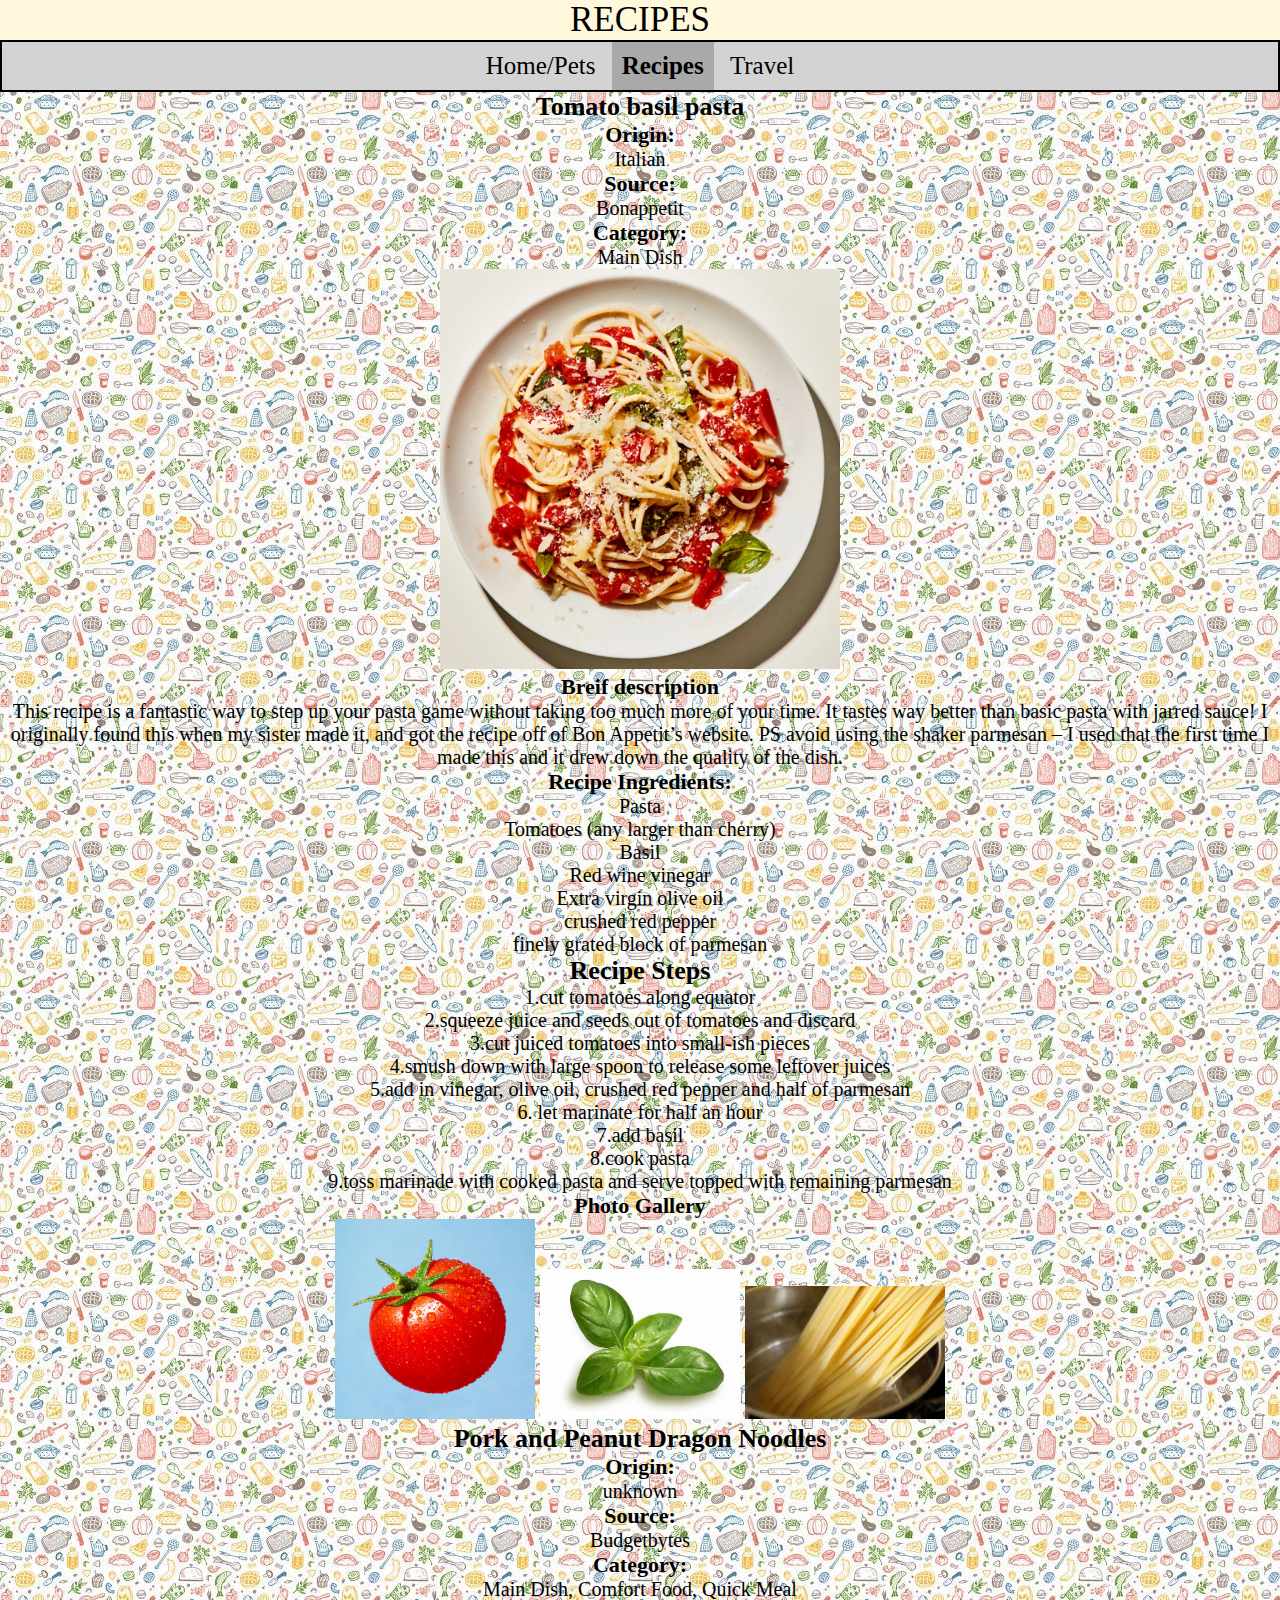
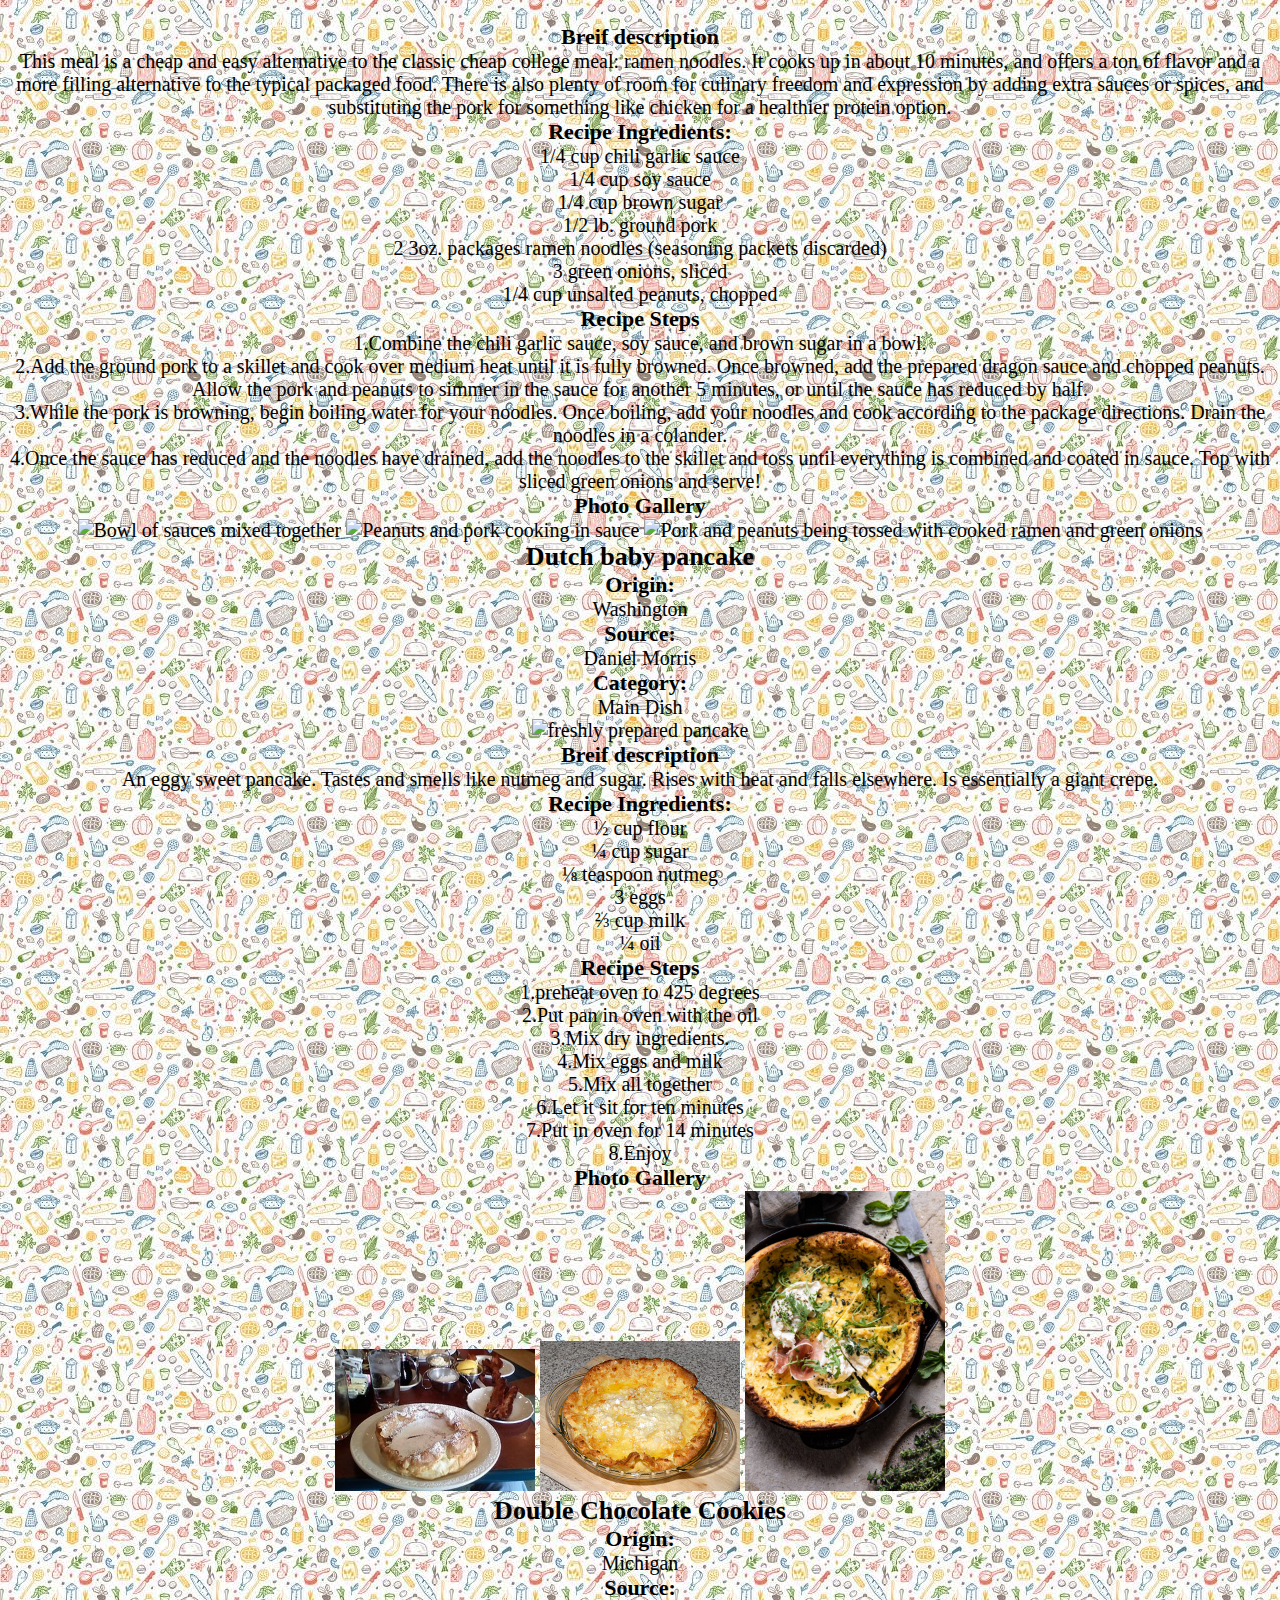
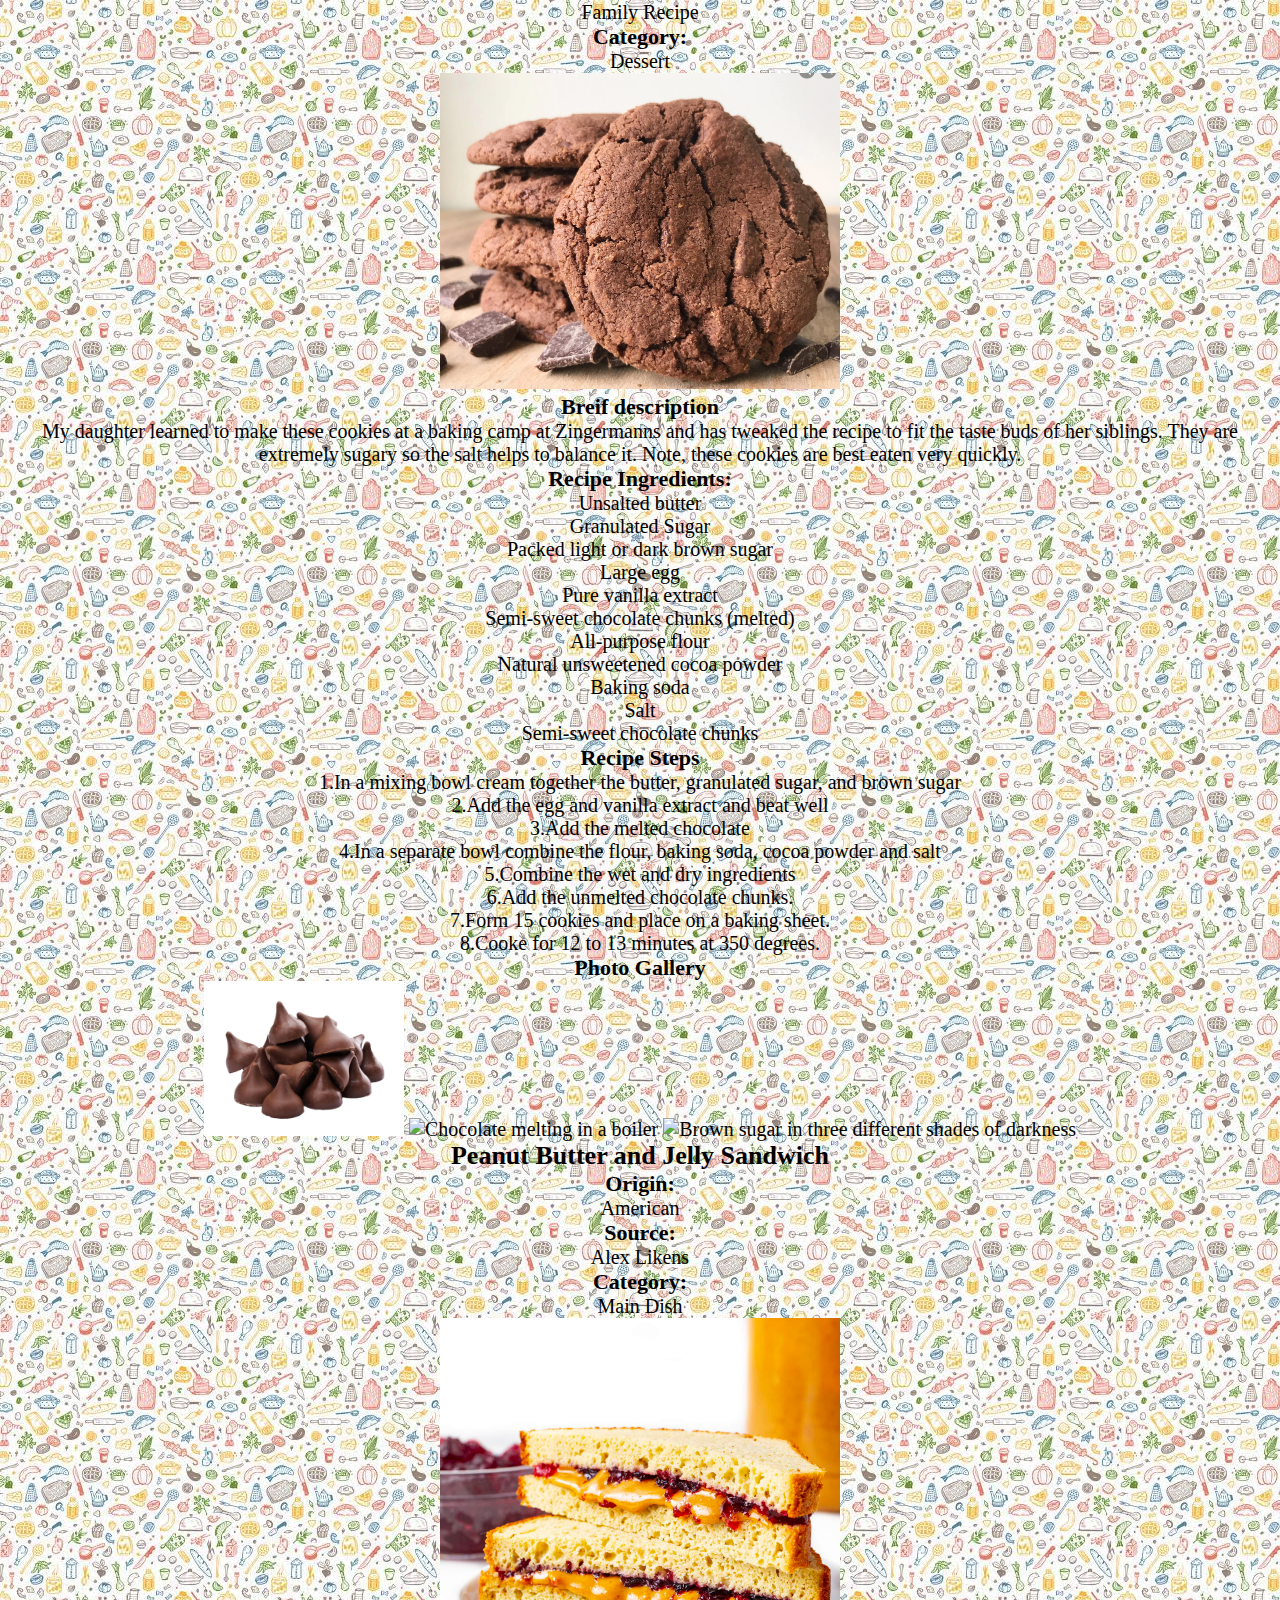
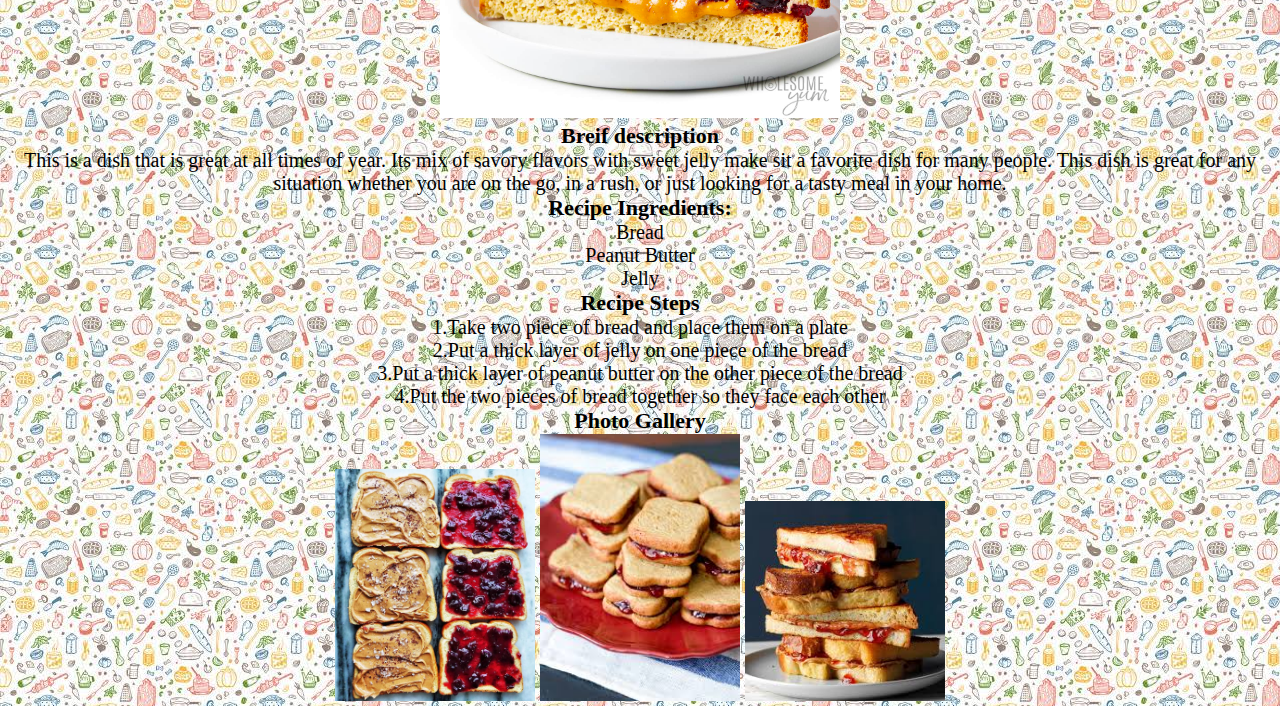
==== recipes.html @ 1422c61e "Add files via upload" ====
<!DOCTYPE html>
<html lang="en">
<head>
    <meta charset="UTF-8">
    <meta name="viewport" content="width=device-width, initial-scale=1.0">
    <title>Document</title>
    <link rel="stylesheet" href="css/reset.css">
    <link rel="stylesheet" href="css/style.css">
    <title>Recipes</title>
    
</head>
<body id="food">
    <h1>Recipes</h1>
    <a href="#main" id="skip">Skip to Main content</a>
    <nav>
        <ul>
            <li><a href="index.html">Home/Pets</a></li>
            <li class="active"><a href="recipes.html">Recipes</a></li>
            <li><a href="travel.html">Travel</a></li>
        </ul>
    </nav>
    <main id ="main">
        <div>
            <h2>Tomato basil pasta</h2>
            <h3>Origin:</h3>
            <h4>Italian</h4>
            <h3>Source:</h3>
            <p><a href="https://www.bonappetit.com/recipe/pasta-with-no-cook-tomato-sauce/">Bonappetit</a></p>
            <h3>Category:</h3>
            <h4>Main Dish</h4>
            <img src="images/basically-no-cook-tomato-sauce.jpg" alt="plate of pasta"width=400>
            <h3>Breif description</h3>
            <p>This recipe is a fantastic way to step up your pasta game without taking too much more of your time. It tastes way better than basic pasta with jarred sauce! I originally found this when my sister made it, and got the recipe off of Bon Appetit’s website. PS avoid using the shaker parmesan – I used that the first time I made this and it drew down the quality of the dish.</p>
            <h3>Recipe Ingredients:</h3>
            <ul>
                <li>Pasta</li>
                <li>Tomatoes (any larger than cherry)</li>
                <li>Basil</li>
                <li>Red wine vinegar</li>
                <li>Extra virgin olive oil</li>
                <li>crushed red pepper</li>
                <li>finely grated block of parmesan</li>
            </ul>
            <h2>Recipe Steps</h2>
            <ul>
                <li>1.cut tomatoes along equator</li>
                <li>2.squeeze juice and seeds out of tomatoes and discard</li>
                <li>3.cut juiced tomatoes into small-ish pieces</li>
                <li>4.smush down with large spoon to release some leftover juices</li>
                <li>5.add in vinegar, olive oil, crushed red pepper and half of parmesan</li>
                <li>6. let marinate for half an hour</li>
                <li>7.add basil</li>
                <li>8.cook pasta</li>
                <li>9.toss marinade with cooked pasta and serve topped with remaining parmesan</li>
            </ul>
            <h3>Photo Gallery</h3>
            <img src="images/tomato.jpg" alt="A juicy tomato with water droplets."width=200>
            <img src="images/basil.jpg" alt="A few leaves of basil"width=200>
            <img src="images/fettuccine.jpg" alt="Some fettuccine in a pot of boiling water"width=200>
        </div>
        <div>
            <h2>Pork and Peanut Dragon Noodles</h2>
            <h3>Origin:</h3>
            <h4>unknown</h4>
            <h3>Source:</h3>
            <a href="https://www.budgetbytes.com/pork-peanut-dragon-noodles/">Budgetbytes</a>
            <h3>Category:</h3>
            <h4>Main Dish, Comfort Food, Quick Meal</h4>
            <img src="https://www.budgetbytes.com/wp-content/uploads/2018/01/Pork-and-Peanut-Dragon-Noodles-close-768x576.jpg" alt=""width=400>
            <h3>Breif description</h3>
            <p>This meal is a cheap and easy alternative to the classic cheap college meal: ramen noodles. It cooks up in about 10 minutes, and offers a ton of flavor and a more filling alternative to the typical packaged food. There is also plenty of room for culinary freedom and expression by adding extra sauces or spices, and substituting the pork for something like chicken for a healthier protein option.</p>
            <h3>Recipe Ingredients:</h3>
            <ul>
                <li>1/4 cup chili garlic sauce</li>
                <li>1/4 cup soy sauce</li>
                <li>1/4 cup brown sugar</li>
                <li>1/2 lb. ground pork</li>
                <li>2 3oz. packages ramen noodles (seasoning packets discarded)</li>
                <li>3 green onions, sliced</li>
                <li>1/4 cup unsalted peanuts, chopped</li>
            </ul>
            <h3>Recipe Steps</h3>
            <ul>
                <li>1.Combine the chili garlic sauce, soy sauce, and brown sugar in a bowl.</li>
                <li>2.Add the ground pork to a skillet and cook over medium heat until it is fully browned. Once browned, add the prepared dragon sauce and chopped peanuts. Allow the pork and peanuts to simmer in the sauce for another 5 minutes, or until the sauce has reduced by half.</li>
                <li>3.While the pork is browning, begin boiling water for your noodles. Once boiling, add your noodles and cook according to the package directions. Drain the noodles in a colander.</li>
                <li>4.Once the sauce has reduced and the noodles have drained, add the noodles to the skillet and toss until everything is combined and coated in sauce. Top with sliced green onions and serve!</li>
            </ul>
            <h3>Photo Gallery</h3>
            <img src="https://www.budgetbytes.com/wp-content/uploads/2018/01/Dragon-Sauce-768x576.jpg" alt="Bowl of sauces mixed together"width=200>
            <img src="https://www.budgetbytes.com/wp-content/uploads/2018/01/Reduced-Dragon-Sauce-768x576.jpg " alt="Peanuts and pork cooking in sauce"width=200>
            <img src="https://www.budgetbytes.com/wp-content/uploads/2018/01/Pork-and-Peanut-Dragon-Noodles-finished-768x576.jpg" alt="Pork and peanuts being tossed with cooked ramen and green onions"width=200>
        </div>
        <div>
            <h2>Dutch baby pancake</h2>
            <h3>Origin:</h3>
            <h4>Washington</h4>
            <h3>Source:</h3>
            <p>Daniel Morris</p>
            <h3>Category:</h3>
            <h4>Main Dish</h4>
            <img src="images/dutchbaby.jpg" alt="freshly prepared pancake"width=400>
            <h3>Breif description</h3>
            <p>An eggy sweet pancake. Tastes and smells like nutmeg and sugar. Rises with heat and falls elsewhere. Is essentially a giant crepe.</p>
            <h3>Recipe Ingredients:</h3>
            <ul>
                <li>½ cup flour</li>
                <li>¼ cup sugar</li>
                <li>⅛ teaspoon nutmeg</li>
                <li>3 eggs</li>
                <li>⅔ cup milk</li>
                <li>¼ oil</li>
            </ul>
            <h3>Recipe Steps</h3>
            <ul>
                <li>1.preheat oven to 425 degrees</li>
                <li>2.Put pan in oven with the oil</li>
                <li>3.Mix dry ingredients.</li>
                <li>4.Mix eggs and milk</li>
                <li>5.Mix all together</li>
                <li>6.Let it sit for ten minutes</li>
                <li>7.Put in oven for 14 minutes</li>
                <li>8.Enjoy</li>
            </ul>
            <h3>Photo Gallery</h3>
            <img src="images/DutchBabyWithSides.jpg" alt="Dutch baby with sugar"width=200>
            <img src="images/David-eyres-pancake.jpg" alt="Variation of dutch baby with no salt"width=200>
            <img src="images/Savory-Herb-Butter-Dutch-Baby-1.jpg" alt="It’s essentially what I would call blasphemy as pancakes have to be sweet for me."width=200>
        </div>
        <div>
            <h2>Double Chocolate Cookies</h2>
            <h3>Origin:</h3>
            <h4>Michigan</h4>
            <h3>Source:</h3>
            <p>Family Recipe</p>
            <h3>Category:</h3>
            <h4>Dessert</h4>
            <img src="images/double_chocolate_cookies.png" alt="its a cookie"width=400>
            <h3>Breif description</h3>
            <p>My daughter learned to make these cookies at a baking camp at Zingermanns and has tweaked the recipe to fit the taste buds of her siblings.  They are extremely sugary so the salt helps to balance it.  Note, these cookies are best eaten very quickly.</p>
            <h3>Recipe Ingredients:</h3>
            <ul>
                <li>Unsalted butter</li>
                <li>Granulated Sugar</li>
                <li>Packed light or dark brown sugar</li>
                <li>Large egg</li>
                <li>Pure vanilla extract</li>
                <li>Semi-sweet chocolate chunks (melted)</li>
                <li>All-purpose flour</li>
                <li>Natural unsweetened cocoa powder</li>
                <li>Baking soda</li>
                <li>Salt</li>
                <li>Semi-sweet chocolate chunks</li>
            </ul>
            <h3>Recipe Steps</h3>
            <ul>
                <li>1.In a mixing bowl cream together the butter, granulated sugar, and brown sugar
                </li>
                <li>2.Add the egg and vanilla extract and beat well</li>
                <li>3.Add the melted chocolate</li>
                <li>4.In a separate bowl combine the flour, baking soda, cocoa powder and salt</li>
                <li>5.Combine the wet and dry ingredients</li>
                <li>6.Add the unmelted chocolate chunks.</li>
                <li>7.Form 15 cookies and place on a baking sheet.</li>
                <li>8.Cooke for 12 to 13 minutes at 350 degrees.</li>
            </ul>
            <h3>Photo Gallery</h3>
            <img src="images/double_chocolate_chips.png" alt="A small pile of chocolate chips"width=200>
            <img src="https://images.immediate.co.uk/production/volatile/sites/30/2020/08/chocolate-d9ba778.jpg?quality=90&webp=true&resize=600,545" alt="Chocolate melting in a boiler"width=200>
            <img src="https://upload.wikimedia.org/wikipedia/commons/8/82/Brown_sugar_examples.JPG" alt="Brown sugar in three different shades of darkness"width=200>
        </div>
        <div>
            <h2>Peanut Butter and Jelly Sandwich</h2>
            <h3>Origin:</h3>
            <h4>American</h4>
            <h3>Source:</h3>
            <p>Alex Likens</p>
            <h3>Category:</h3>
            <h4>Main Dish</h4>
            <img src="images/peanut-butter-and-jelly-sandwich.jpg" alt="if you don’t know then thats sad it is a peanut butter and jelly sandwich"width=400>
            <h3>Breif description</h3>
            <p>This is a dish that is great at all times of year. Its mix of savory flavors with sweet jelly make sit a favorite dish for many people. This dish is great for any situation whether you are on the go, in a rush, or just looking for a tasty meal in your home. </p>
            <h3>Recipe Ingredients:</h3>
            <ul>
                <li>Bread</li>
                <li>Peanut Butter</li>
                <li>Jelly</li>
            </ul>
            <h3>Recipe Steps</h3>
            <ul>
                <li>1.Take two piece of bread and place them on a plate</li>
                <li>2.Put a thick layer of jelly on one piece of the bread</li>
                <li>3.Put a thick layer of peanut butter on the other piece of the bread</li>
                <li>4.Put the two pieces of bread together so they face each other</li>
            </ul>
            <h3>Photo Gallery</h3>
            <img src="images/pbj2.jpg" alt="Peanut Butter and Jelly in the process of being make"width=200>
            <img src="images/pbj3.jpg" alt="PBJ finished product 1"width=200>
            <img src="images/pbj4.jpg" alt="PBJ finished product 2 "width=200>          
        </div>
    </main>
    </body>
</html>
---- css/style.css ----
html{scroll-behavior: smooth;
background-color: skyblue;}

body{font-size: 20px;
margin: 0;
padding: 0;
align-items: center;
justify-content: center;
text-align: center;
font-family: Cambria, Cochin, Georgia, Times, 'Times New Roman', serif;}

#skip{
    position: absolute;
    top: -40px;
  }
#skip:focus{
    top:20px
}
nav li{
    display: inline-block;
padding: 2%;
margin:2%;
}
nav{
    border: 2px solid black;
    background-color: lightgrey;
    display: flex;
    justify-content:space-evenly;
    align-content: center;
    font-size: 25px;

}

nav li {padding:10px;
margin:0;
list-style:none;
}
    
.active{
    background-color: darkgray;
    font-weight: bold;
}
h1{font-size: 35px;
text-transform: uppercase;}

h2{font-size:26px;
font-weight: bold;}
h3{font-size:22px;
    font-weight: bold;}
#pet{
    background-image: url('../images/pet\ background.jpg');
}
#food{
    background-image: url("../images/food\ background.jpeg");
}
#travel{
    background-image:url('../images/travel\ background.jpeg') ;
}

#food h1, #travel h1{
    background-color: cornsilk;
}
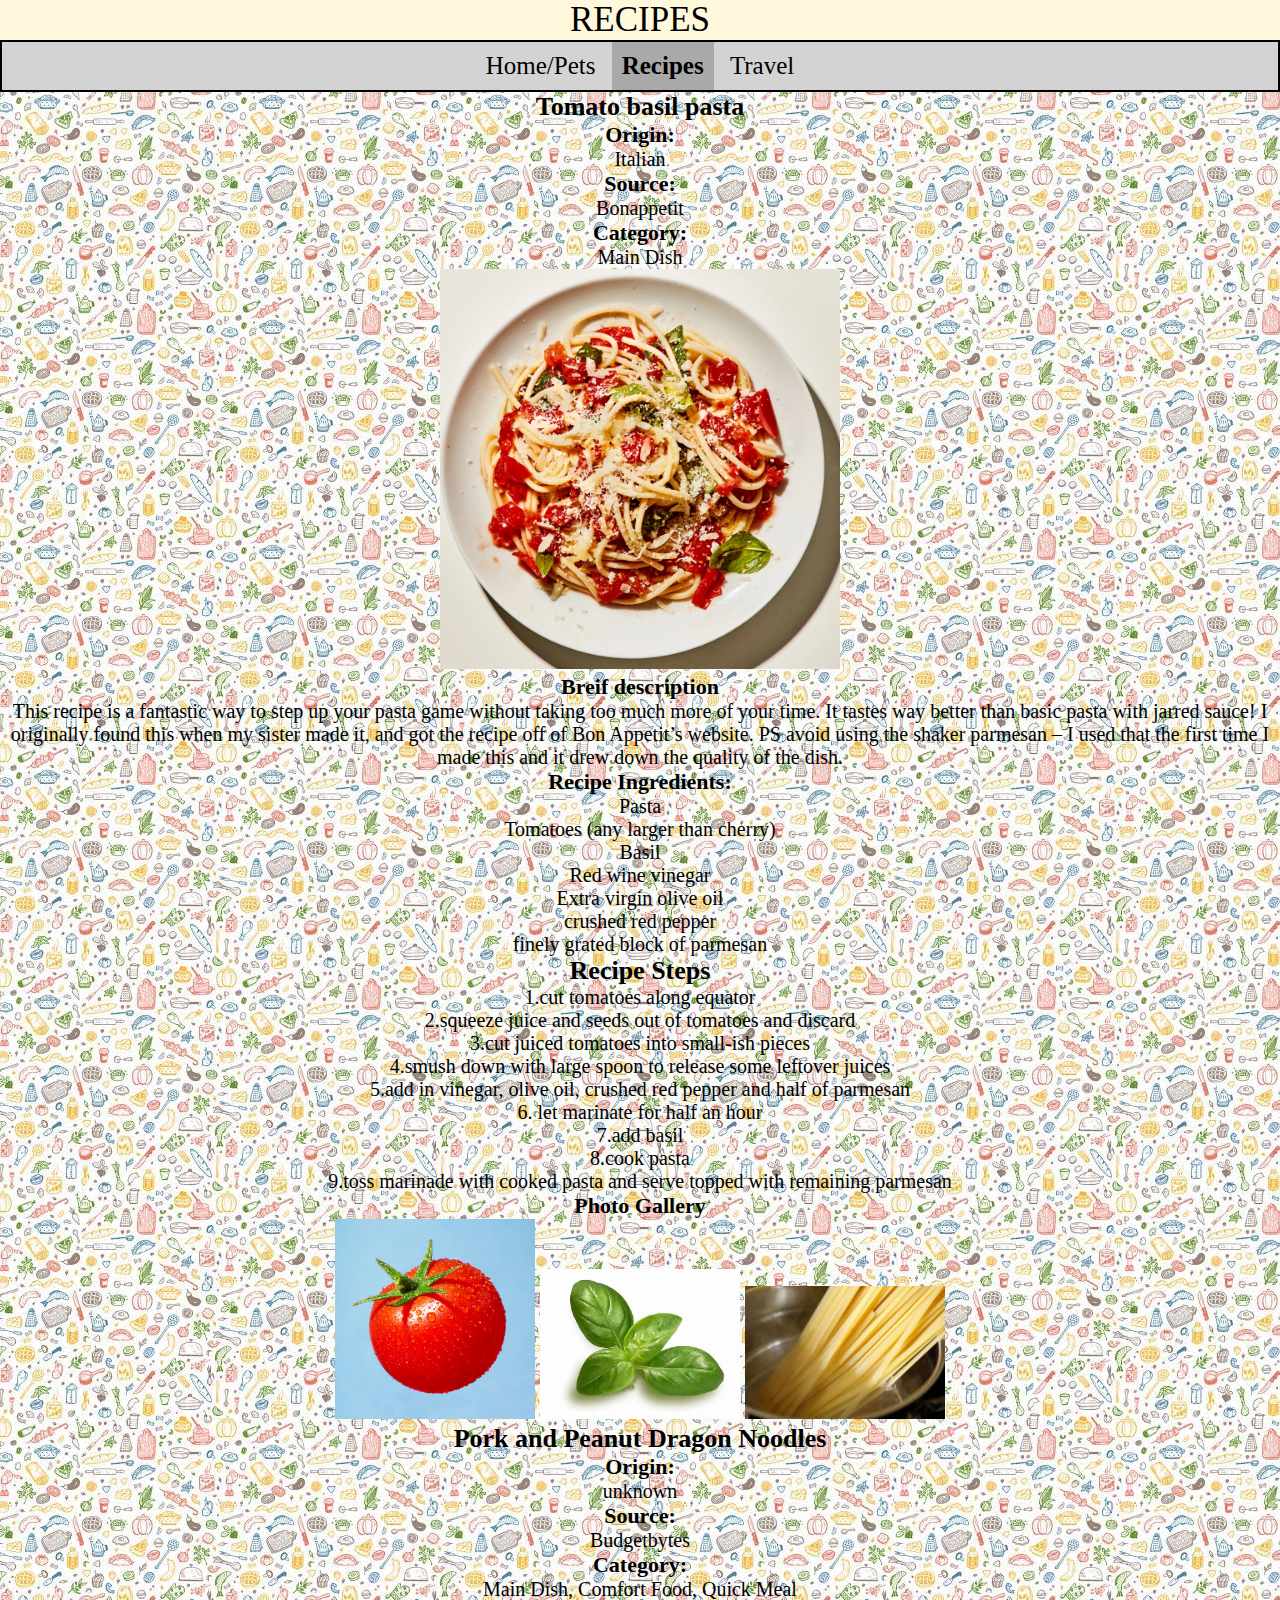
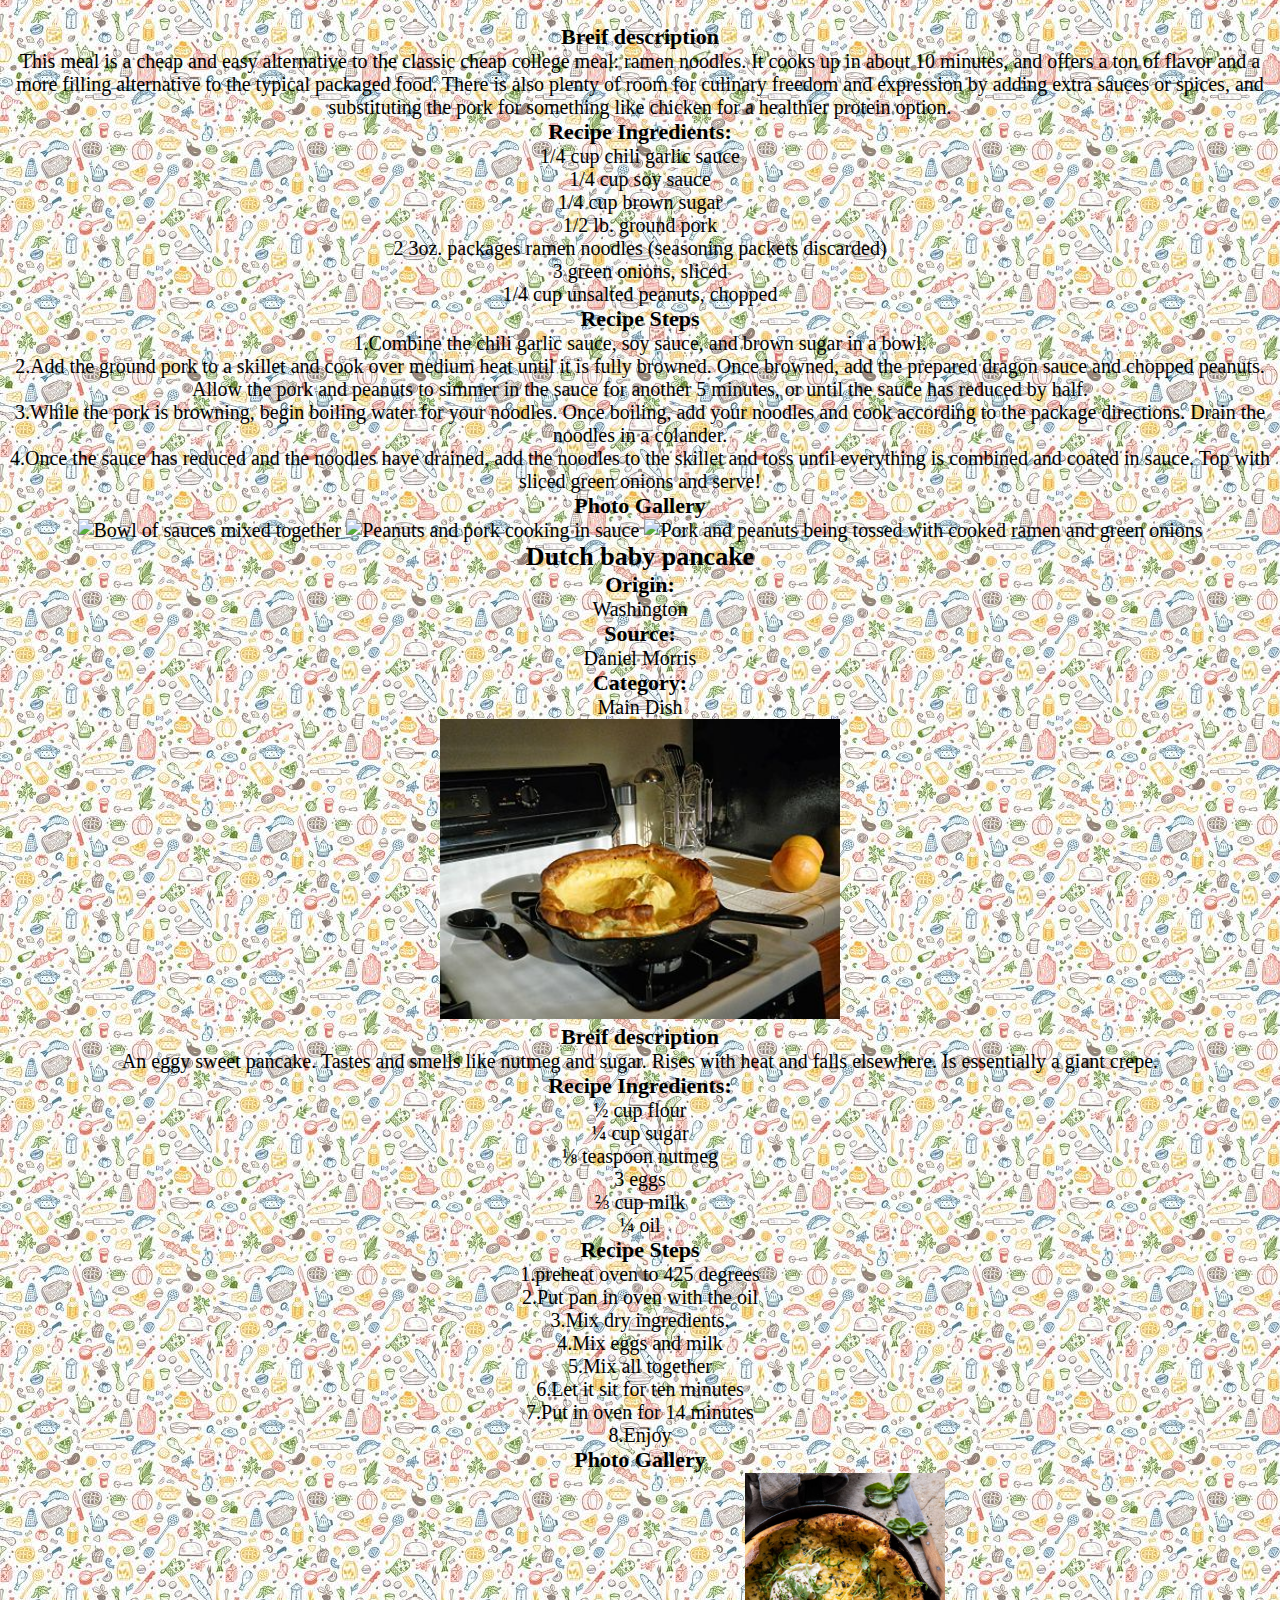
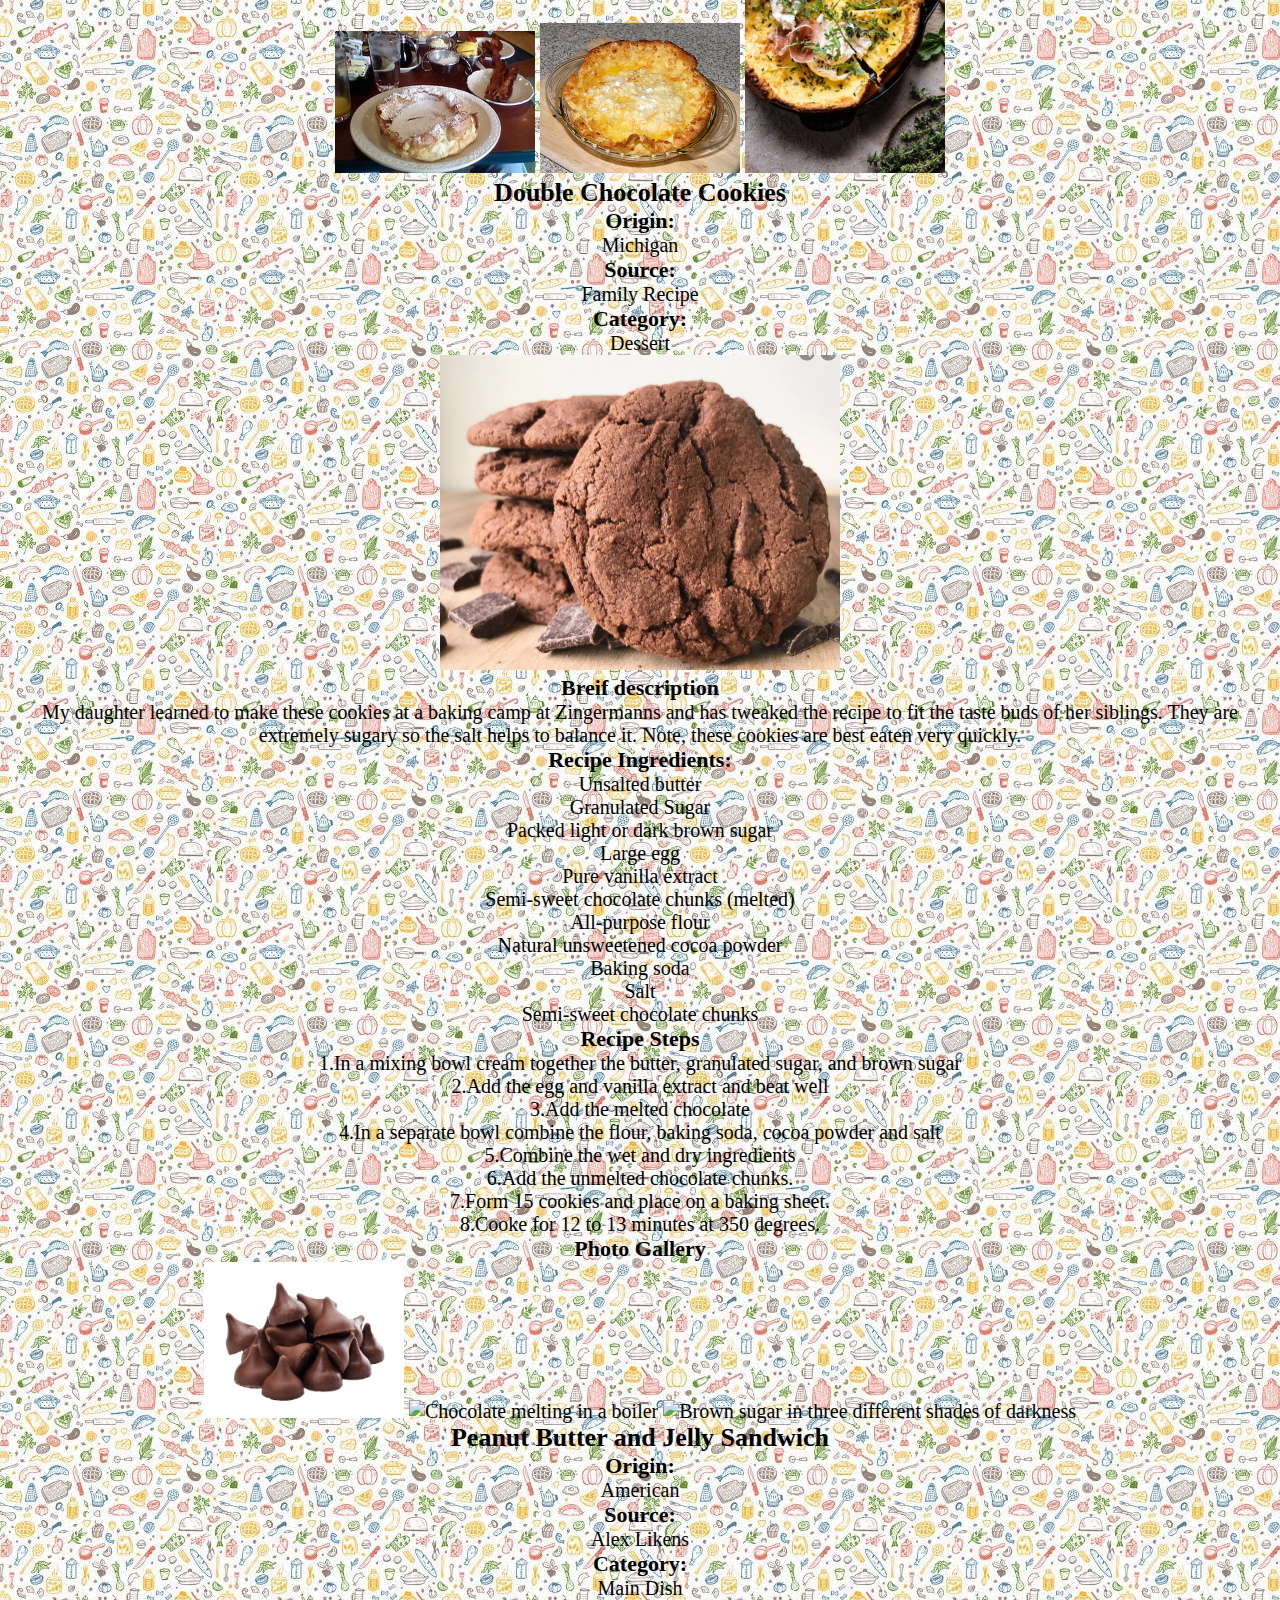
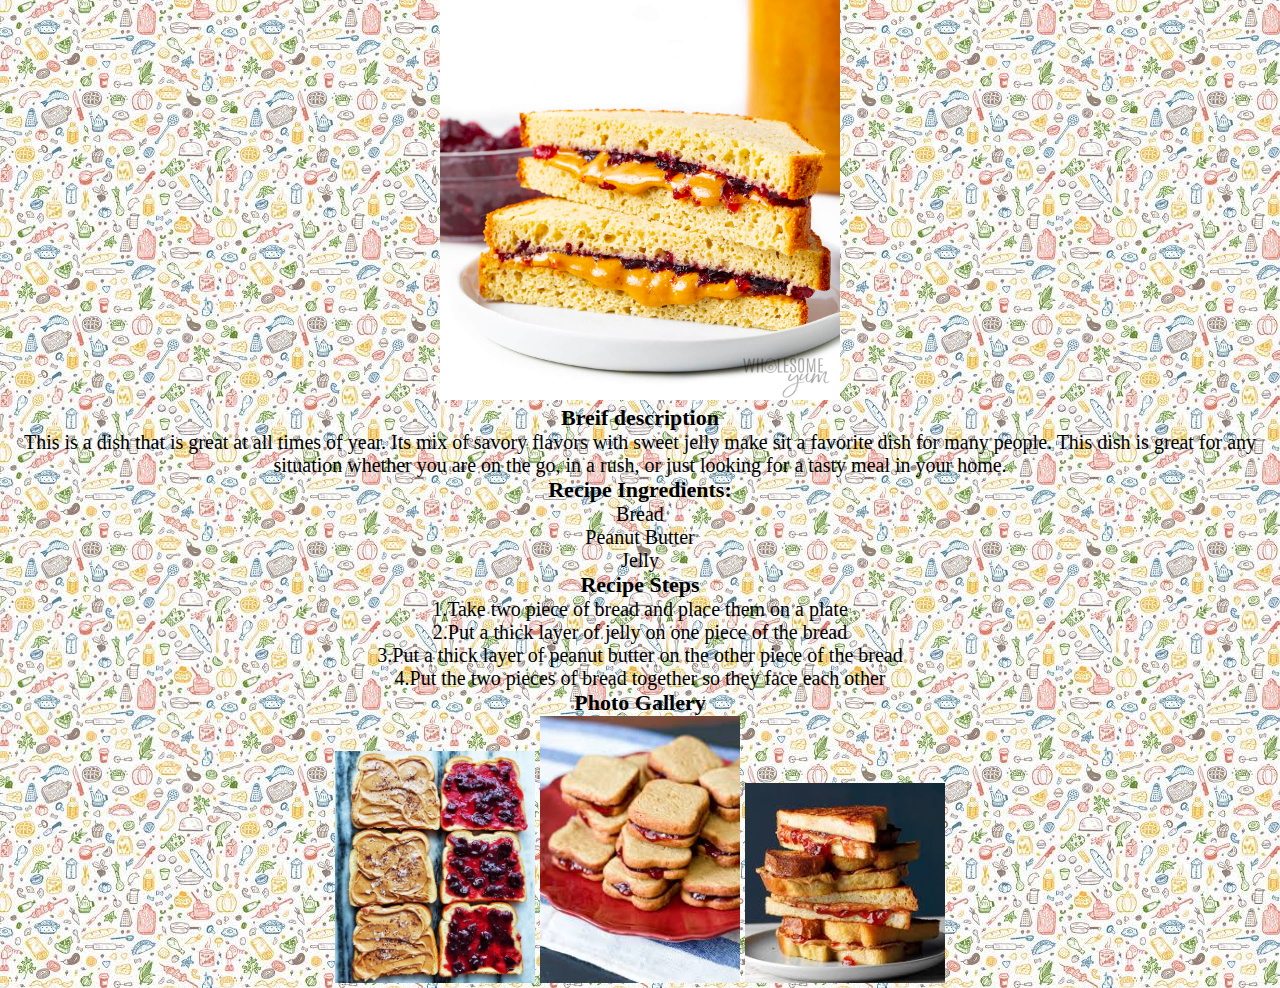
==== commit 66e0f19b: "Add files via upload" ====
--- a/recipes.html
+++ b/recipes.html
@@ -99,7 +99,7 @@
             <p>Daniel Morris</p>
             <h3>Category:</h3>
             <h4>Main Dish</h4>
-            <img src="images/dutchbaby.jpg" alt="freshly prepared pancake"width=400>
+            <img src="images/dutchbaby.JPG" alt="freshly prepared pancake"width=400>
             <h3>Breif description</h3>
             <p>An eggy sweet pancake. Tastes and smells like nutmeg and sugar. Rises with heat and falls elsewhere. Is essentially a giant crepe.</p>
             <h3>Recipe Ingredients:</h3>
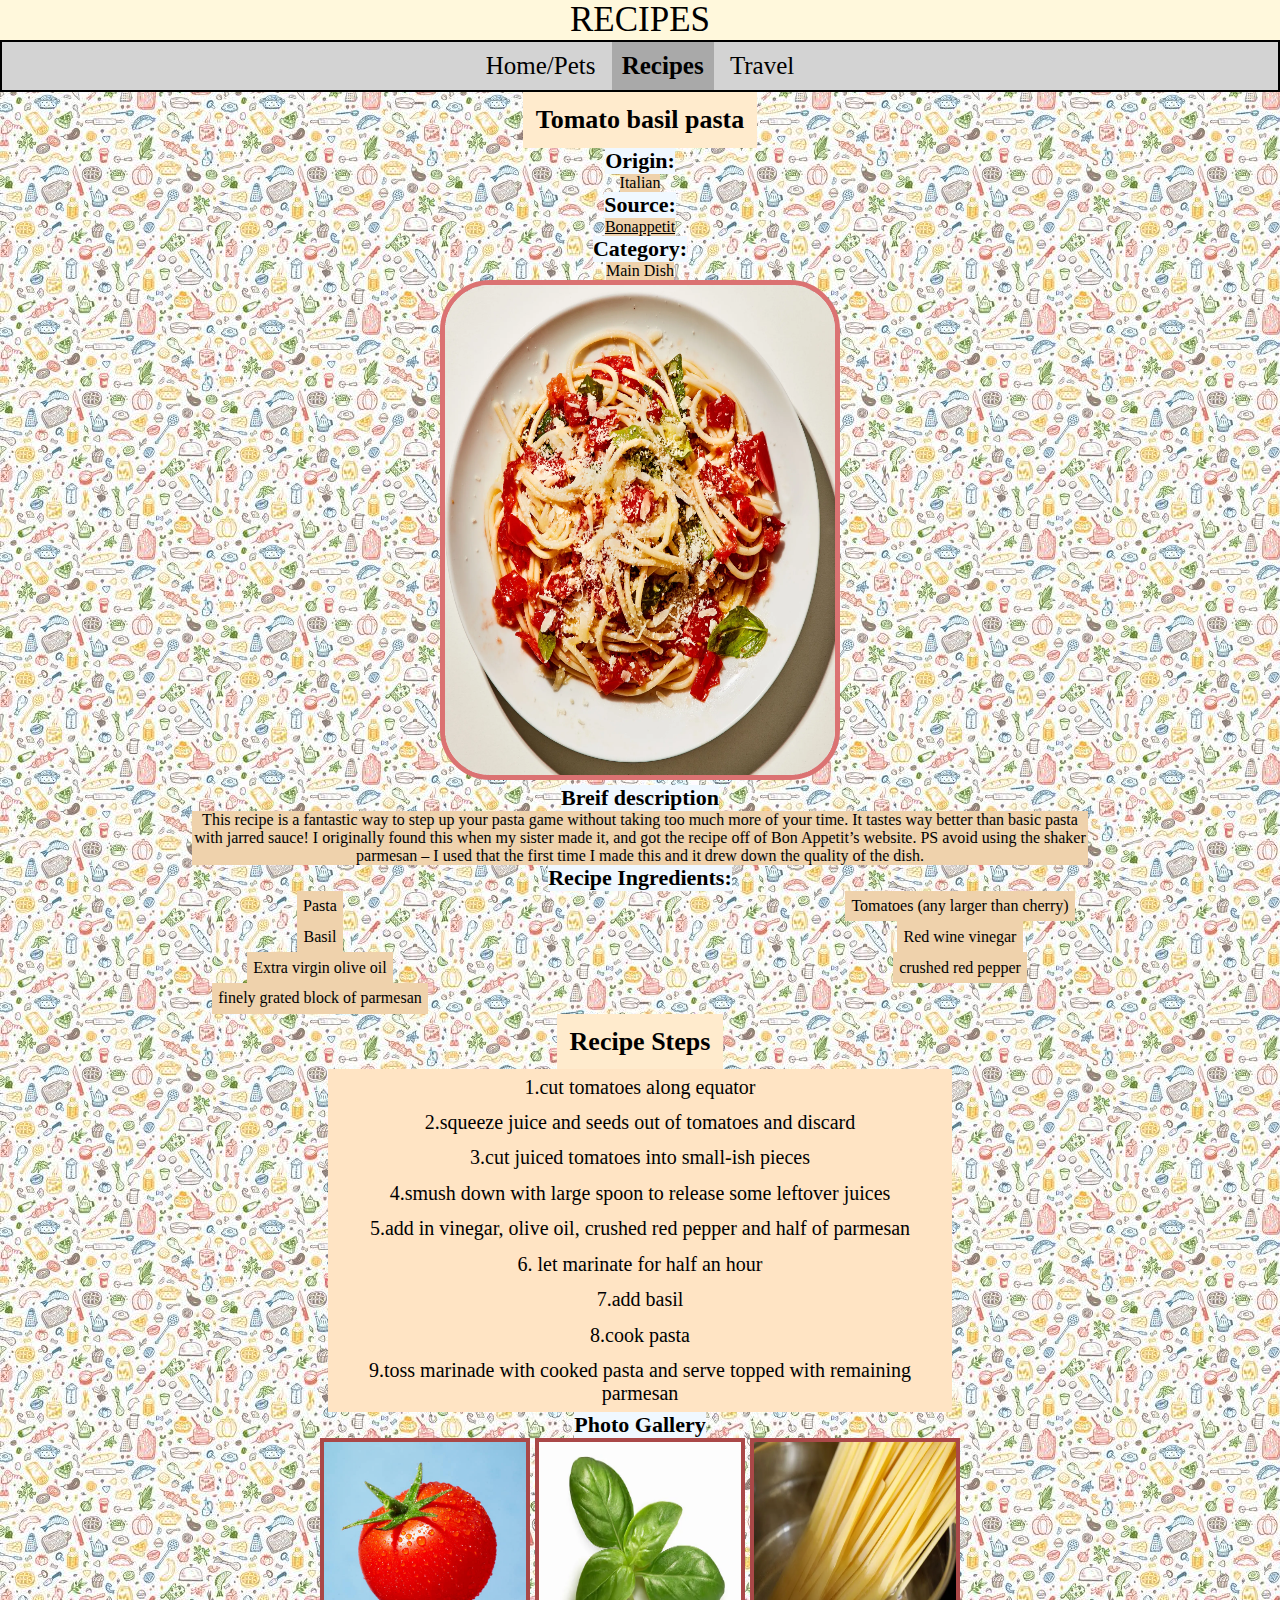
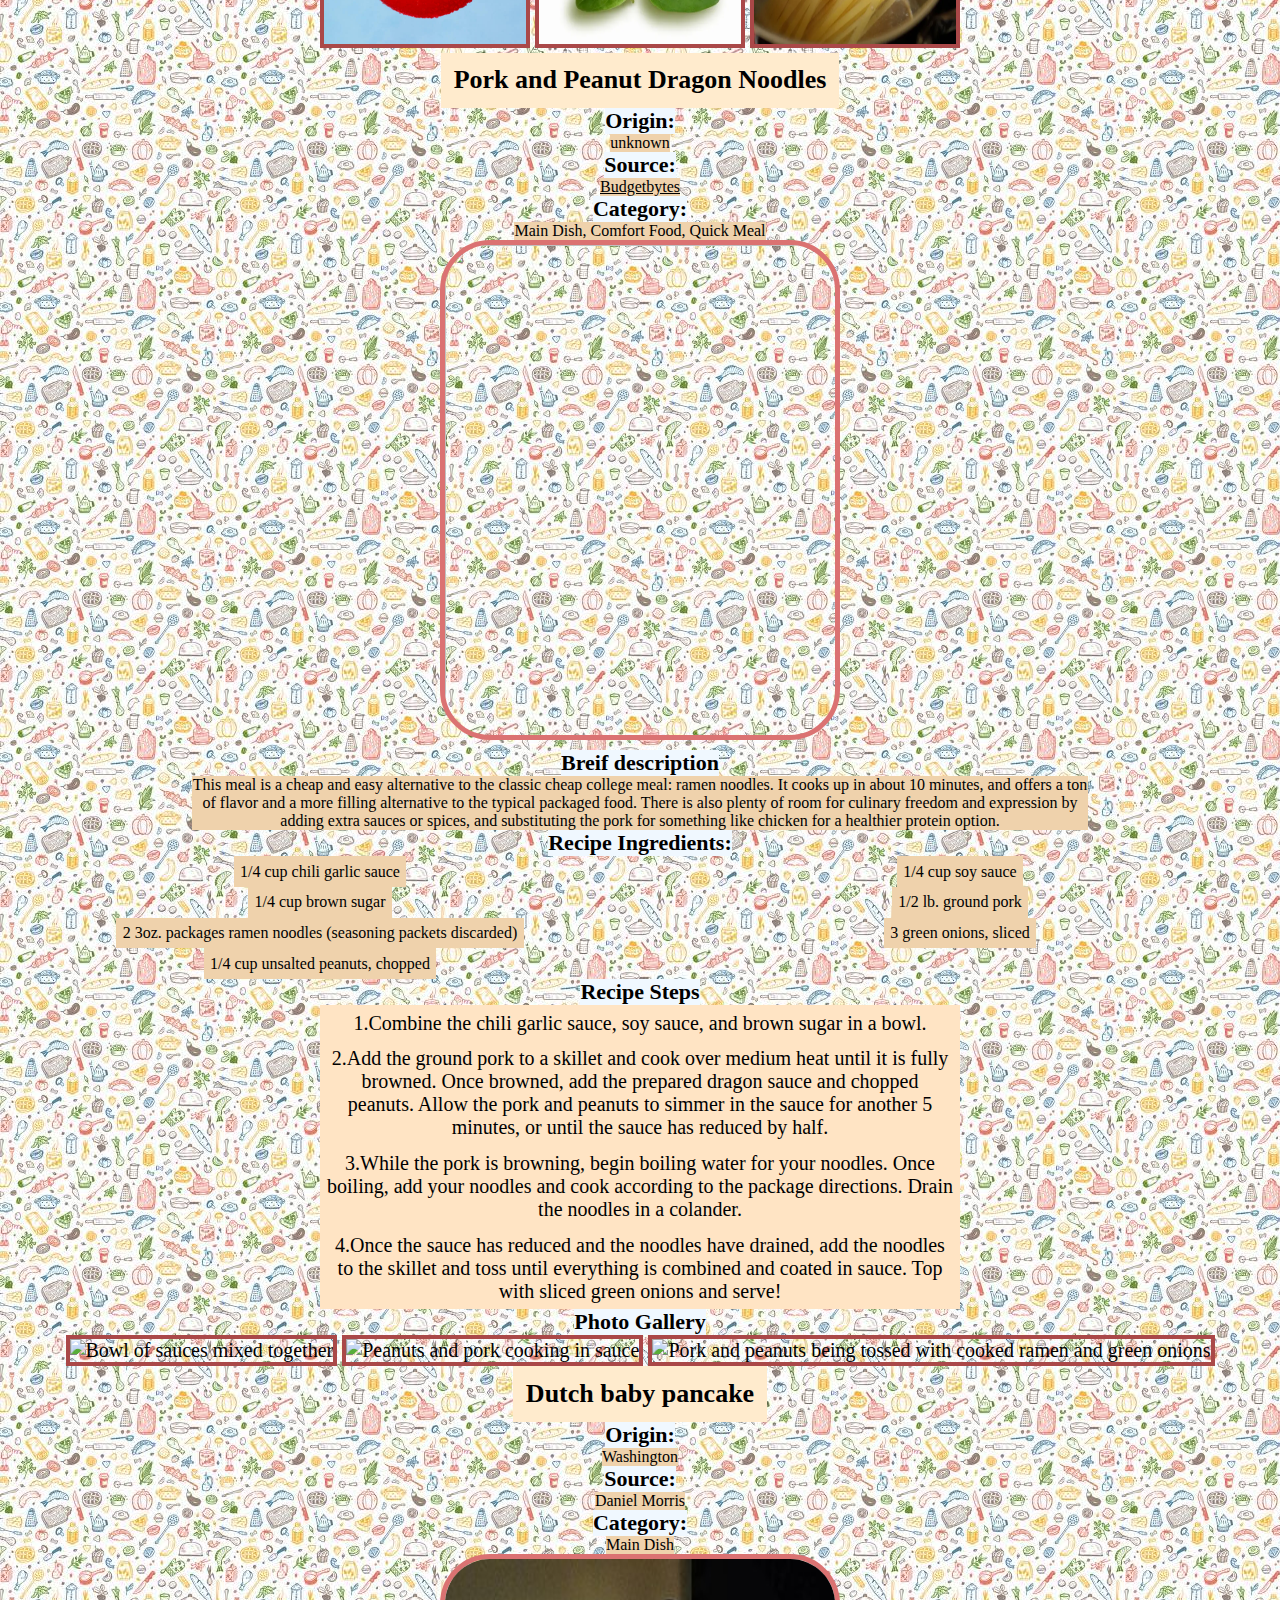
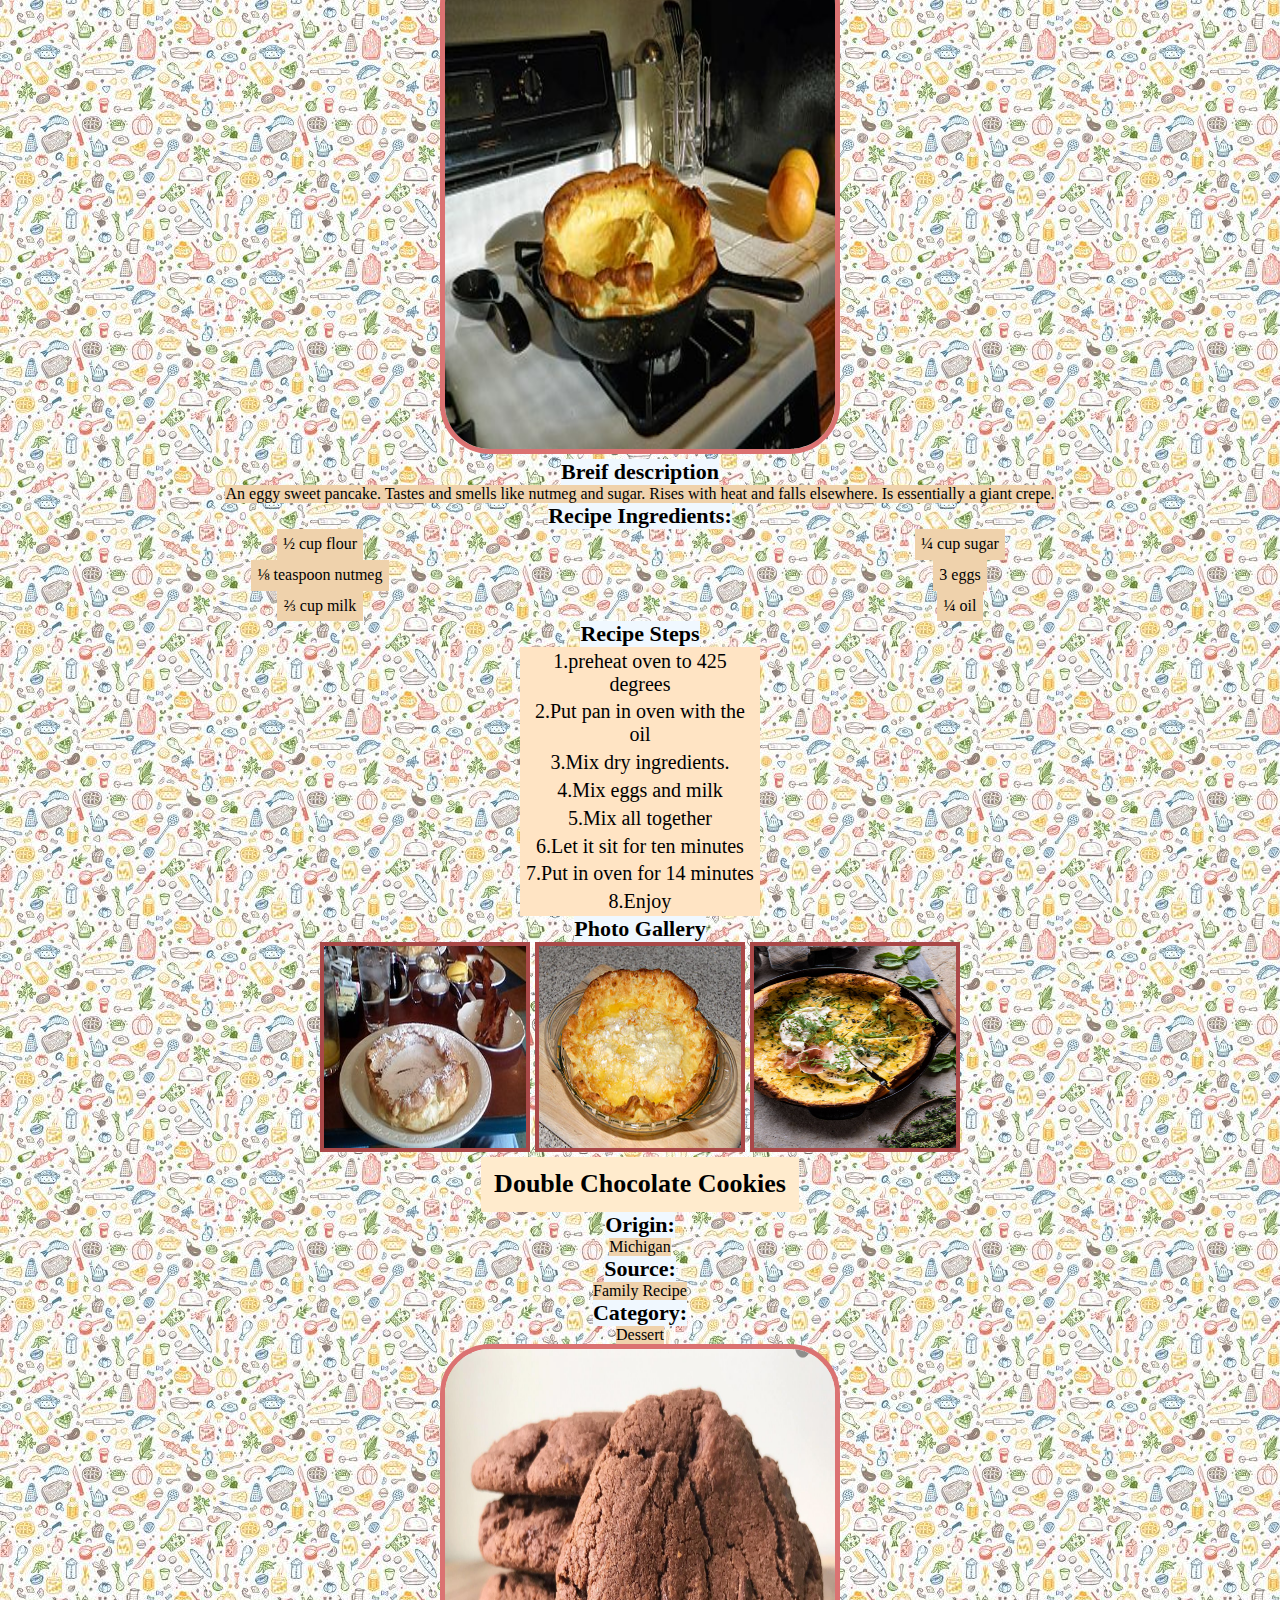
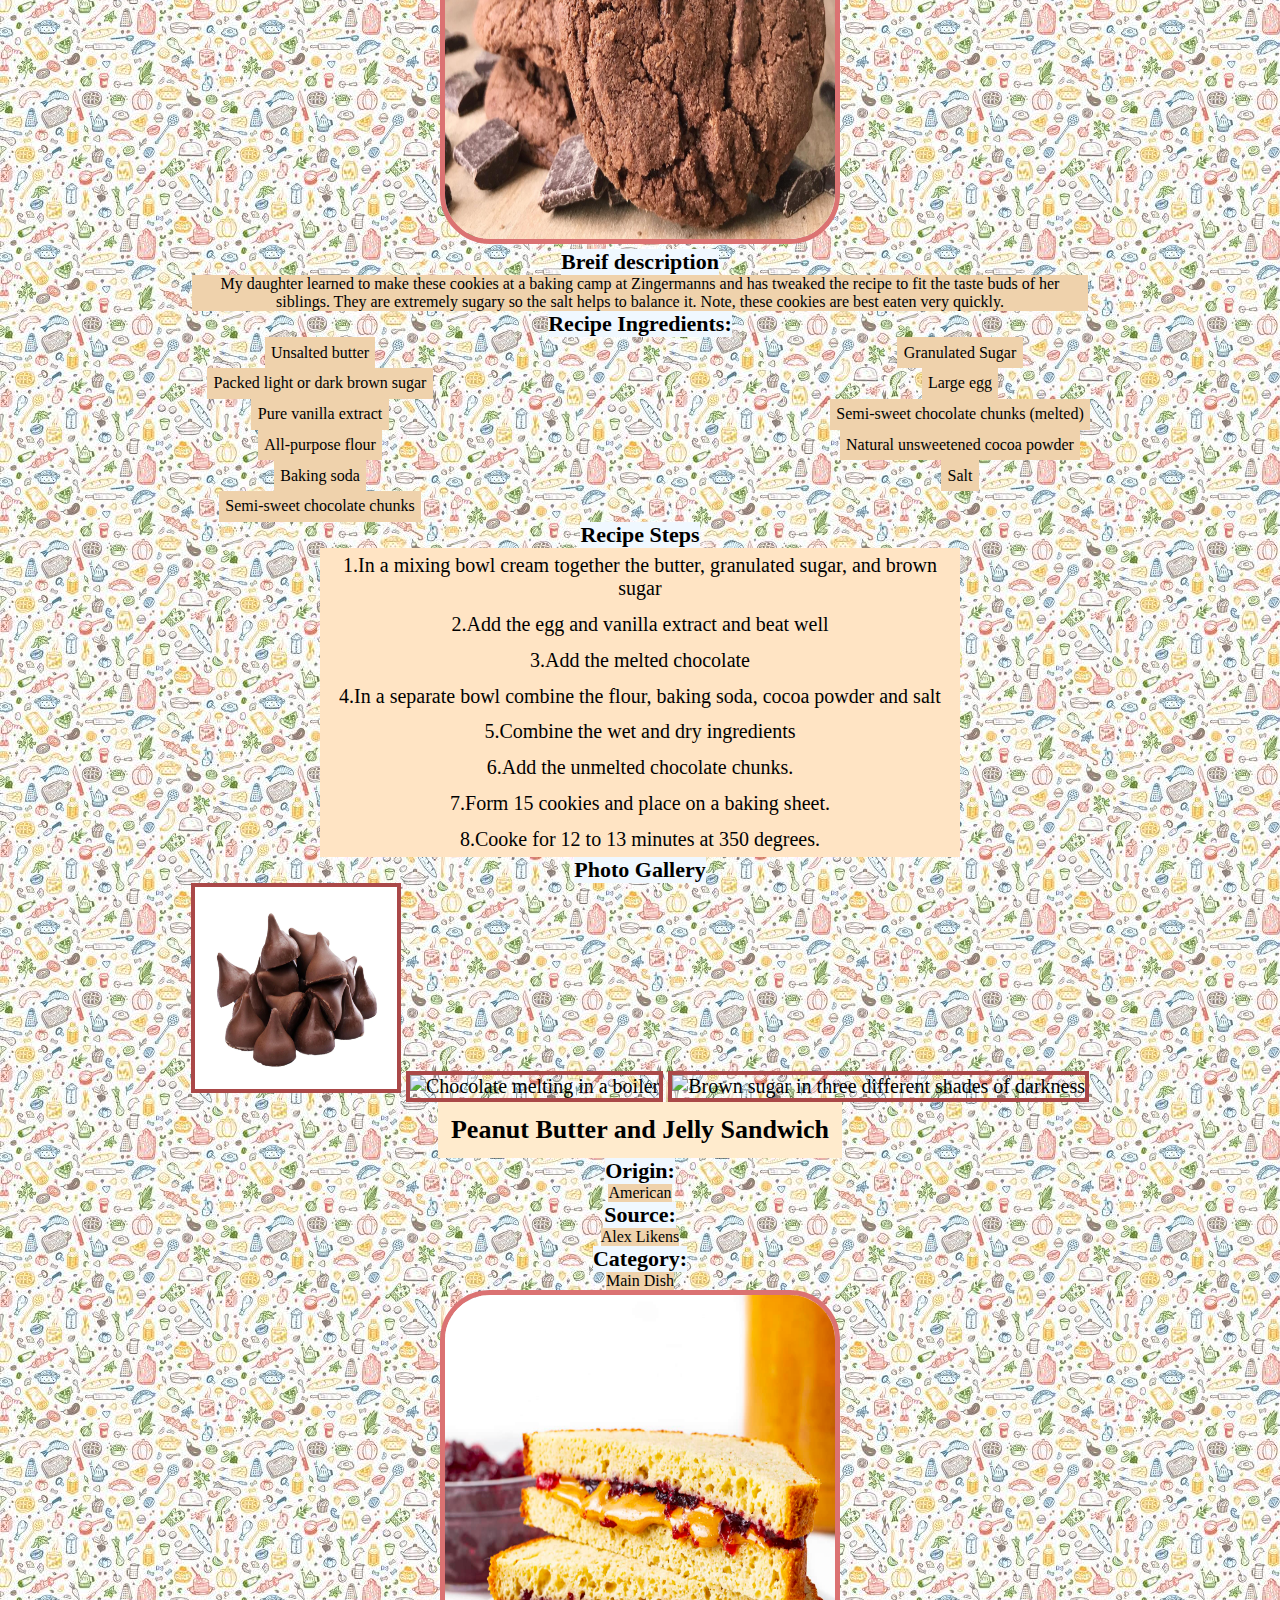
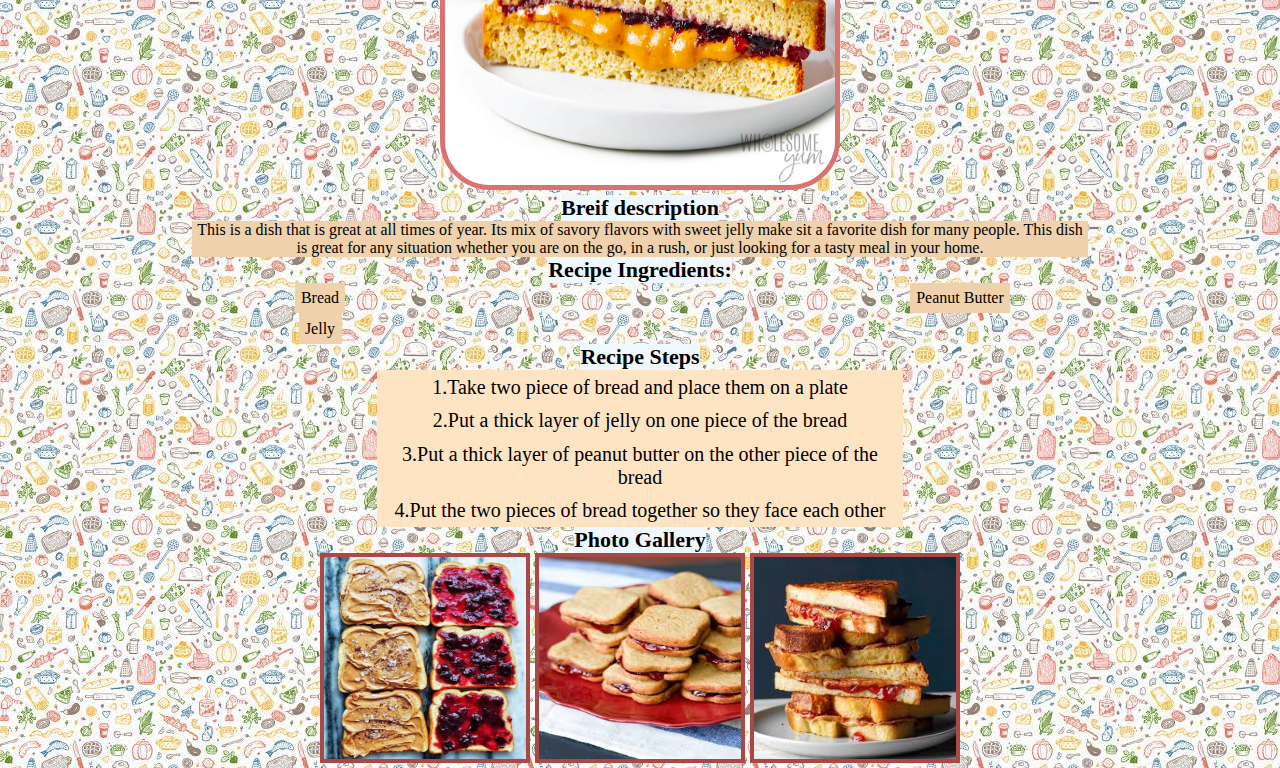
==== commit af8540bb: "Add files via upload" ====
--- a/recipes.html
+++ b/recipes.html
@@ -3,10 +3,9 @@
 <head>
     <meta charset="UTF-8">
     <meta name="viewport" content="width=device-width, initial-scale=1.0">
-    <title>Document</title>
+    <title>Recipes</title>
     <link rel="stylesheet" href="css/reset.css">
     <link rel="stylesheet" href="css/style.css">
-    <title>Recipes</title>
     
 </head>
 <body id="food">
@@ -23,16 +22,16 @@
         <div>
             <h2>Tomato basil pasta</h2>
             <h3>Origin:</h3>
-            <h4>Italian</h4>
-            <h3>Source:</h3>
-            <p><a href="https://www.bonappetit.com/recipe/pasta-with-no-cook-tomato-sauce/">Bonappetit</a></p>
-            <h3>Category:</h3>
-            <h4>Main Dish</h4>
-            <img src="images/basically-no-cook-tomato-sauce.jpg" alt="plate of pasta"width=400>
+            <p>Italian</p>
+            <h3>Source:</h3>
+            <p><a class="out" href="https://www.bonappetit.com/recipe/pasta-with-no-cook-tomato-sauce/">Bonappetit</a></p>
+            <h3>Category:</h3>
+            <p>Main Dish</p>
+            <img  class="prof" src="images/basically-no-cook-tomato-sauce.jpg" alt="plate of pasta"width=400>
             <h3>Breif description</h3>
             <p>This recipe is a fantastic way to step up your pasta game without taking too much more of your time. It tastes way better than basic pasta with jarred sauce! I originally found this when my sister made it, and got the recipe off of Bon Appetit’s website. PS avoid using the shaker parmesan – I used that the first time I made this and it drew down the quality of the dish.</p>
             <h3>Recipe Ingredients:</h3>
-            <ul>
+            <ul class="container">
                 <li>Pasta</li>
                 <li>Tomatoes (any larger than cherry)</li>
                 <li>Basil</li>
@@ -42,7 +41,7 @@
                 <li>finely grated block of parmesan</li>
             </ul>
             <h2>Recipe Steps</h2>
-            <ul>
+            <ol>
                 <li>1.cut tomatoes along equator</li>
                 <li>2.squeeze juice and seeds out of tomatoes and discard</li>
                 <li>3.cut juiced tomatoes into small-ish pieces</li>
@@ -52,7 +51,7 @@
                 <li>7.add basil</li>
                 <li>8.cook pasta</li>
                 <li>9.toss marinade with cooked pasta and serve topped with remaining parmesan</li>
-            </ul>
+            </ol>
             <h3>Photo Gallery</h3>
             <img src="images/tomato.jpg" alt="A juicy tomato with water droplets."width=200>
             <img src="images/basil.jpg" alt="A few leaves of basil"width=200>
@@ -61,16 +60,16 @@
         <div>
             <h2>Pork and Peanut Dragon Noodles</h2>
             <h3>Origin:</h3>
-            <h4>unknown</h4>
-            <h3>Source:</h3>
-            <a href="https://www.budgetbytes.com/pork-peanut-dragon-noodles/">Budgetbytes</a>
-            <h3>Category:</h3>
-            <h4>Main Dish, Comfort Food, Quick Meal</h4>
-            <img src="https://www.budgetbytes.com/wp-content/uploads/2018/01/Pork-and-Peanut-Dragon-Noodles-close-768x576.jpg" alt=""width=400>
+            <p>unknown</p>
+            <h3>Source:</h3>
+            <p><a class="out" href="https://www.budgetbytes.com/pork-peanut-dragon-noodles/">Budgetbytes</a></p>
+            <h3>Category:</h3>
+            <p>Main Dish, Comfort Food, Quick Meal</p>
+            <img  class="prof" src="https://www.budgetbytes.com/wp-content/uploads/2018/01/Pork-and-Peanut-Dragon-Noodles-close-768x576.jpg" alt=""width=400>
             <h3>Breif description</h3>
             <p>This meal is a cheap and easy alternative to the classic cheap college meal: ramen noodles. It cooks up in about 10 minutes, and offers a ton of flavor and a more filling alternative to the typical packaged food. There is also plenty of room for culinary freedom and expression by adding extra sauces or spices, and substituting the pork for something like chicken for a healthier protein option.</p>
             <h3>Recipe Ingredients:</h3>
-            <ul>
+            <ul class="container">
                 <li>1/4 cup chili garlic sauce</li>
                 <li>1/4 cup soy sauce</li>
                 <li>1/4 cup brown sugar</li>
@@ -80,12 +79,12 @@
                 <li>1/4 cup unsalted peanuts, chopped</li>
             </ul>
             <h3>Recipe Steps</h3>
-            <ul>
+            <ol>
                 <li>1.Combine the chili garlic sauce, soy sauce, and brown sugar in a bowl.</li>
                 <li>2.Add the ground pork to a skillet and cook over medium heat until it is fully browned. Once browned, add the prepared dragon sauce and chopped peanuts. Allow the pork and peanuts to simmer in the sauce for another 5 minutes, or until the sauce has reduced by half.</li>
                 <li>3.While the pork is browning, begin boiling water for your noodles. Once boiling, add your noodles and cook according to the package directions. Drain the noodles in a colander.</li>
                 <li>4.Once the sauce has reduced and the noodles have drained, add the noodles to the skillet and toss until everything is combined and coated in sauce. Top with sliced green onions and serve!</li>
-            </ul>
+            </ol>
             <h3>Photo Gallery</h3>
             <img src="https://www.budgetbytes.com/wp-content/uploads/2018/01/Dragon-Sauce-768x576.jpg" alt="Bowl of sauces mixed together"width=200>
             <img src="https://www.budgetbytes.com/wp-content/uploads/2018/01/Reduced-Dragon-Sauce-768x576.jpg " alt="Peanuts and pork cooking in sauce"width=200>
@@ -94,16 +93,16 @@
         <div>
             <h2>Dutch baby pancake</h2>
             <h3>Origin:</h3>
-            <h4>Washington</h4>
+            <p>Washington</p>
             <h3>Source:</h3>
             <p>Daniel Morris</p>
             <h3>Category:</h3>
-            <h4>Main Dish</h4>
-            <img src="images/dutchbaby.JPG" alt="freshly prepared pancake"width=400>
+            <p>Main Dish</p>
+            <img  class="prof" src="images/dutchbaby.JPG" alt="freshly prepared pancake"width=400>
             <h3>Breif description</h3>
             <p>An eggy sweet pancake. Tastes and smells like nutmeg and sugar. Rises with heat and falls elsewhere. Is essentially a giant crepe.</p>
             <h3>Recipe Ingredients:</h3>
-            <ul>
+            <ul class="container">
                 <li>½ cup flour</li>
                 <li>¼ cup sugar</li>
                 <li>⅛ teaspoon nutmeg</li>
@@ -112,7 +111,7 @@
                 <li>¼ oil</li>
             </ul>
             <h3>Recipe Steps</h3>
-            <ul>
+            <ol>
                 <li>1.preheat oven to 425 degrees</li>
                 <li>2.Put pan in oven with the oil</li>
                 <li>3.Mix dry ingredients.</li>
@@ -121,7 +120,7 @@
                 <li>6.Let it sit for ten minutes</li>
                 <li>7.Put in oven for 14 minutes</li>
                 <li>8.Enjoy</li>
-            </ul>
+            </ol>
             <h3>Photo Gallery</h3>
             <img src="images/DutchBabyWithSides.jpg" alt="Dutch baby with sugar"width=200>
             <img src="images/David-eyres-pancake.jpg" alt="Variation of dutch baby with no salt"width=200>
@@ -130,16 +129,16 @@
         <div>
             <h2>Double Chocolate Cookies</h2>
             <h3>Origin:</h3>
-            <h4>Michigan</h4>
+            <p>Michigan</p>
             <h3>Source:</h3>
             <p>Family Recipe</p>
             <h3>Category:</h3>
-            <h4>Dessert</h4>
-            <img src="images/double_chocolate_cookies.png" alt="its a cookie"width=400>
+            <p>Dessert</p>
+            <img  class="prof" src="images/double_chocolate_cookies.png" alt="its a cookie"width=400>
             <h3>Breif description</h3>
             <p>My daughter learned to make these cookies at a baking camp at Zingermanns and has tweaked the recipe to fit the taste buds of her siblings.  They are extremely sugary so the salt helps to balance it.  Note, these cookies are best eaten very quickly.</p>
             <h3>Recipe Ingredients:</h3>
-            <ul>
+            <ul class="container">
                 <li>Unsalted butter</li>
                 <li>Granulated Sugar</li>
                 <li>Packed light or dark brown sugar</li>
@@ -153,7 +152,7 @@
                 <li>Semi-sweet chocolate chunks</li>
             </ul>
             <h3>Recipe Steps</h3>
-            <ul>
+            <ol>
                 <li>1.In a mixing bowl cream together the butter, granulated sugar, and brown sugar
                 </li>
                 <li>2.Add the egg and vanilla extract and beat well</li>
@@ -163,7 +162,7 @@
                 <li>6.Add the unmelted chocolate chunks.</li>
                 <li>7.Form 15 cookies and place on a baking sheet.</li>
                 <li>8.Cooke for 12 to 13 minutes at 350 degrees.</li>
-            </ul>
+            </ol>
             <h3>Photo Gallery</h3>
             <img src="images/double_chocolate_chips.png" alt="A small pile of chocolate chips"width=200>
             <img src="https://images.immediate.co.uk/production/volatile/sites/30/2020/08/chocolate-d9ba778.jpg?quality=90&webp=true&resize=600,545" alt="Chocolate melting in a boiler"width=200>
@@ -172,27 +171,27 @@
         <div>
             <h2>Peanut Butter and Jelly Sandwich</h2>
             <h3>Origin:</h3>
-            <h4>American</h4>
+            <p>American</p>
             <h3>Source:</h3>
             <p>Alex Likens</p>
             <h3>Category:</h3>
-            <h4>Main Dish</h4>
-            <img src="images/peanut-butter-and-jelly-sandwich.jpg" alt="if you don’t know then thats sad it is a peanut butter and jelly sandwich"width=400>
+            <p>Main Dish</p>
+            <img  class="prof" src="images/peanut-butter-and-jelly-sandwich.jpg" alt="if you don’t know then thats sad it is a peanut butter and jelly sandwich"width=400>
             <h3>Breif description</h3>
             <p>This is a dish that is great at all times of year. Its mix of savory flavors with sweet jelly make sit a favorite dish for many people. This dish is great for any situation whether you are on the go, in a rush, or just looking for a tasty meal in your home. </p>
             <h3>Recipe Ingredients:</h3>
-            <ul>
+            <ul class="container">
                 <li>Bread</li>
                 <li>Peanut Butter</li>
                 <li>Jelly</li>
             </ul>
             <h3>Recipe Steps</h3>
-            <ul>
+            <ol>
                 <li>1.Take two piece of bread and place them on a plate</li>
                 <li>2.Put a thick layer of jelly on one piece of the bread</li>
                 <li>3.Put a thick layer of peanut butter on the other piece of the bread</li>
                 <li>4.Put the two pieces of bread together so they face each other</li>
-            </ul>
+            </ol>
             <h3>Photo Gallery</h3>
             <img src="images/pbj2.jpg" alt="Peanut Butter and Jelly in the process of being make"width=200>
             <img src="images/pbj3.jpg" alt="PBJ finished product 1"width=200>
--- a/css/style.css
+++ b/css/style.css
@@ -10,12 +10,20 @@
 font-family: Cambria, Cochin, Georgia, Times, 'Times New Roman', serif;}
 
 #skip{
+    text-align: left;
+    justify-content: left;
+    align-self: left;
     position: absolute;
     top: -40px;
+    left:0;
+    -webkit-transition: top 1s ease-out;
+    transition: top 1s ease-out;
   }
 #skip:focus{
-    top:20px
-}
+    top:20px;
+    background-color:aliceblue;
+}
+li{padding:1%}
 nav li{
     display: inline-block;
 padding: 2%;
@@ -59,4 +67,170 @@
 
 #food h1, #travel h1{
     background-color: cornsilk;
-}+}
+
+#pet img, #food img{
+ width:210px;
+ height: 210px;
+ border:solid 4px royalblue;
+}
+
+#pet .prof, #food .prof{
+    width: 400px;
+    height: 500px;
+    border-radius: 50px;
+    border: solid 5px rgb(17, 88, 171);
+}
+
+#food .prof{
+    border: rgb(219, 114, 114) solid 5px
+}
+
+#food img{
+    border:solid 4px rgb(170, 72, 72);  
+}
+
+#pet div{
+    border: solid 2px black
+}
+#pet .tl{
+    border-top-left-radius: 50px;
+}
+#pet .rl{
+    border-bottom-right-radius: 50px;
+}
+#pet .tr{
+    border-top-right-radius: 50px;
+}
+#pet .ll{
+    border-bottom-left-radius: 50px;
+}
+#pet p{ padding: 10px}
+
+#food .out{text-decoration: underline;}
+
+#food h2{background-color: blanchedalmond;
+    max-width: fit-content;
+    margin: 0 auto;
+    padding: 1%;
+}
+
+#food h3{background-color: aliceblue;
+margin:0 auto;
+max-width: fit-content;}
+
+#food p, .container li{
+    background-color: rgb(239, 210, 172);
+    width: 70%;
+    max-width: fit-content;
+    margin:0 auto;
+    font-size: 16px;
+}
+
+.container{
+    display:grid;
+    grid-template-columns:1fr 1fr;
+}
+
+ol{
+    background-color: bisque;
+    width: 50%;
+    max-width: fit-content;
+    margin:0 auto;
+}
+
+#travel h2,#travel h3, #travel h4{background-color: aquamarine;
+    max-width: fit-content;
+    padding:2%;
+    margin:0 auto;
+border-top-right-radius: 15px;
+border-top-left-radius: 15px;}
+
+#travel p{
+    background-color: rgba(255, 255, 255,0.8);
+    padding: 3%;
+    max-width: fit-content;
+    margin: 0 auto;
+    width: 80%;
+    border: 2px solid black
+}
+#travel h3{background-color:gold;
+border-bottom-right-radius: 15px;
+border-bottom-left-radius: 15px;
+border-top-right-radius: 0px;
+border-top-left-radius: 0px;}
+#travel h4{background-color:lightskyblue;}
+
+#travel .grid{
+    display:grid;
+    grid-template-columns: 1fr 1fr;
+    gap: 20px;
+    overflow: hidden;
+}
+
+.p1,.i1{grid-row: 1;}
+.p2,.i2{grid-row:2;}
+.p3,.i3{grid-row:3}
+.p4,.i4{grid-row:4;}
+.p5,.i5{grid-row:5;}
+
+.p1,.p2,.p3,.p4,.p5{
+    align-self: center;
+    text-align: center;
+    margin:0 auto;
+    max-height: 70%;
+    overflow: scroll;
+}
+
+.p1,.i2,.p3,.i4,.p5{
+    grid-column: 1;
+}
+.i1,.p2,.i3,.p4,.i5{
+    grid-column: 2;
+}
+.i1,.i2,.i3,.i4,.i5{align-self: center;
+    width: 90%;
+    grid-column: 1/span 2;
+    margin:0 auto;
+    border: 5px solid black;
+}
+
+#travel .prof{
+    border: 7px solid black;
+}
+
+#plane {
+    width: 100px;
+    height: 100px;
+    background-color: red;
+    position: relative;
+    animation-name: example;
+    animation-duration: 30s;
+    animation-iteration-count: infinite;
+    border-radius: 50%;
+    border:3px solid black;
+  }
+  
+  @keyframes example {
+    0%   {background-color:rgb(241, 241, 241); left:0px; top:0px;}
+    25%  {background-color:rgb(241, 241, 241); left:80%; top:0px;}
+    50%  {background-color:rgb(241, 241, 241); left:80%; top:10000px;}
+    75%  {background-color:rgb(241, 241, 241); left:0px; top:10000px;}
+    100% {background-color:rgb(241, 241, 241); left:0px; top:0px;}
+  }
+
+  @media screen and (prefers-reduced-motion: reduce){
+    html{
+        scroll-behavior: auto;
+    }
+    #skip{
+      -webkit-transition: none; 
+      transition: none;
+     }
+  .prof{
+    animation-play-state: paused;
+  }
+  #plane{
+    display:none;
+  }
+  }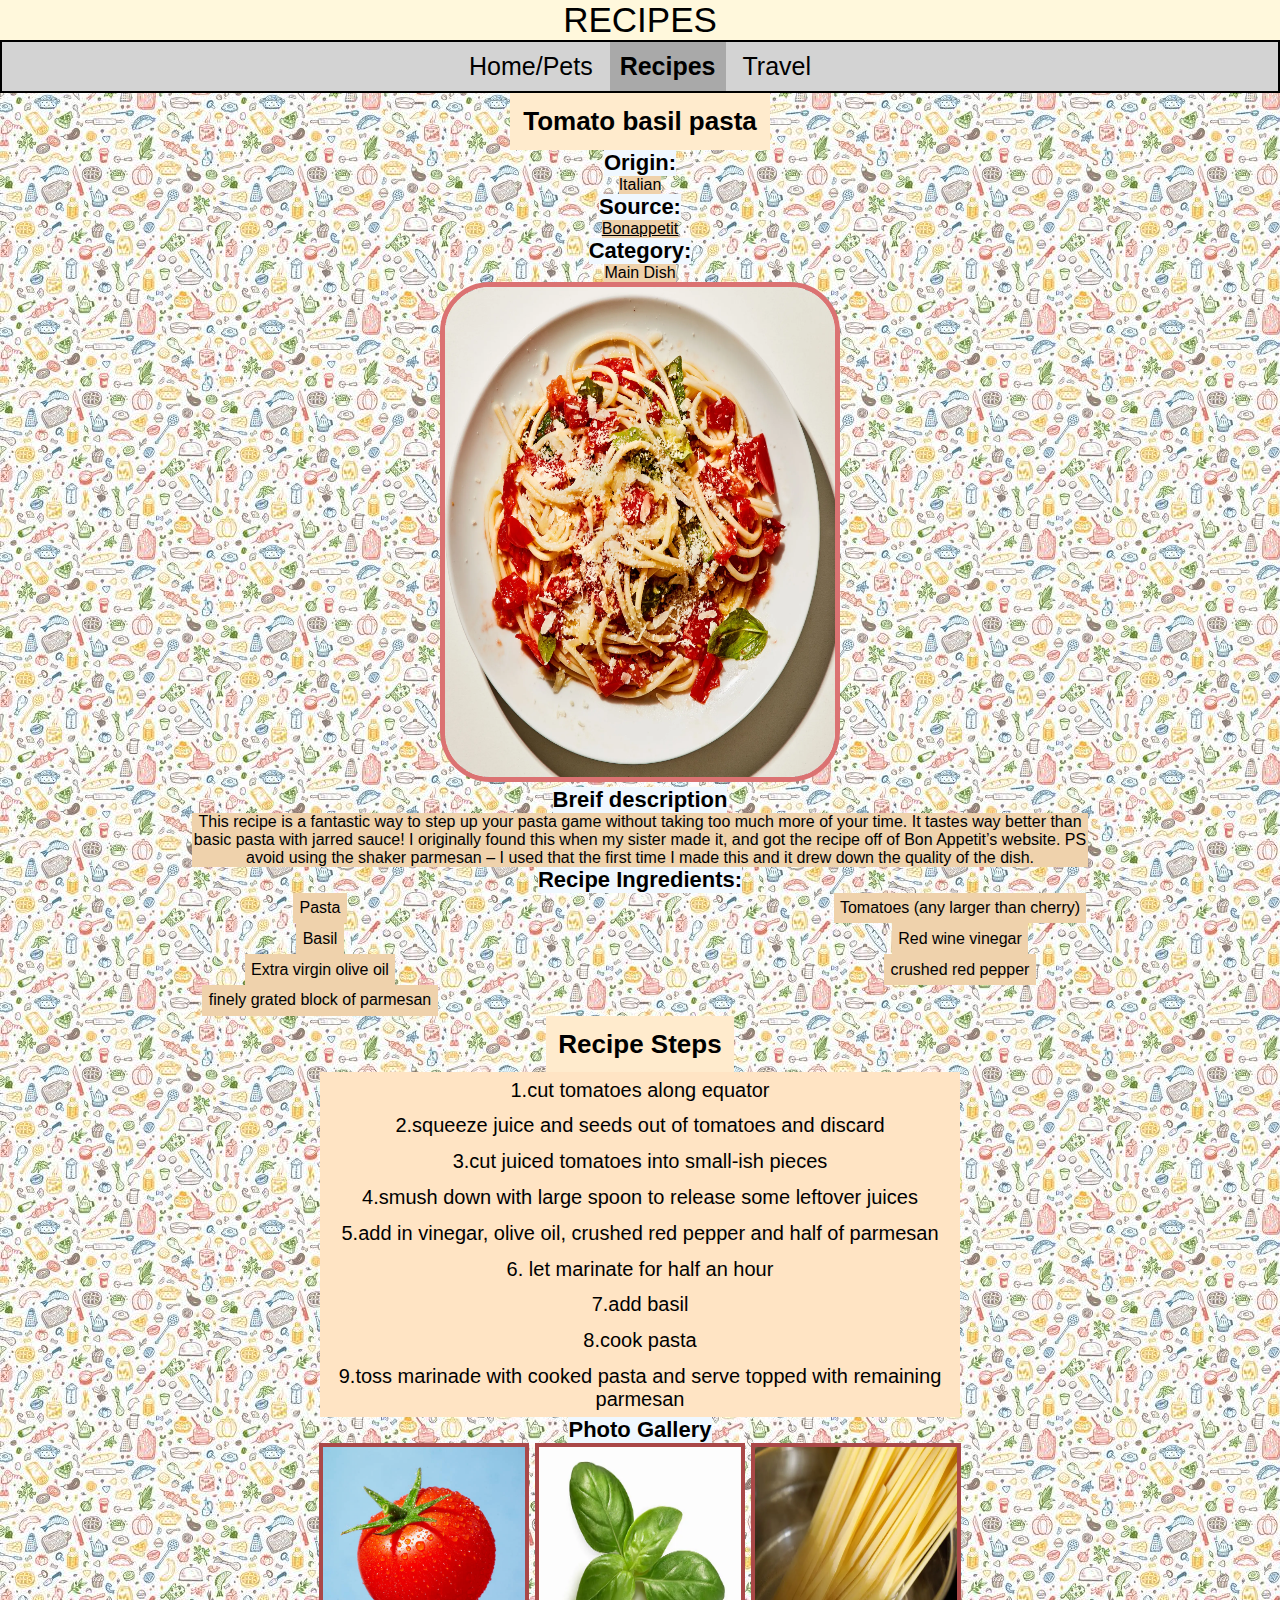
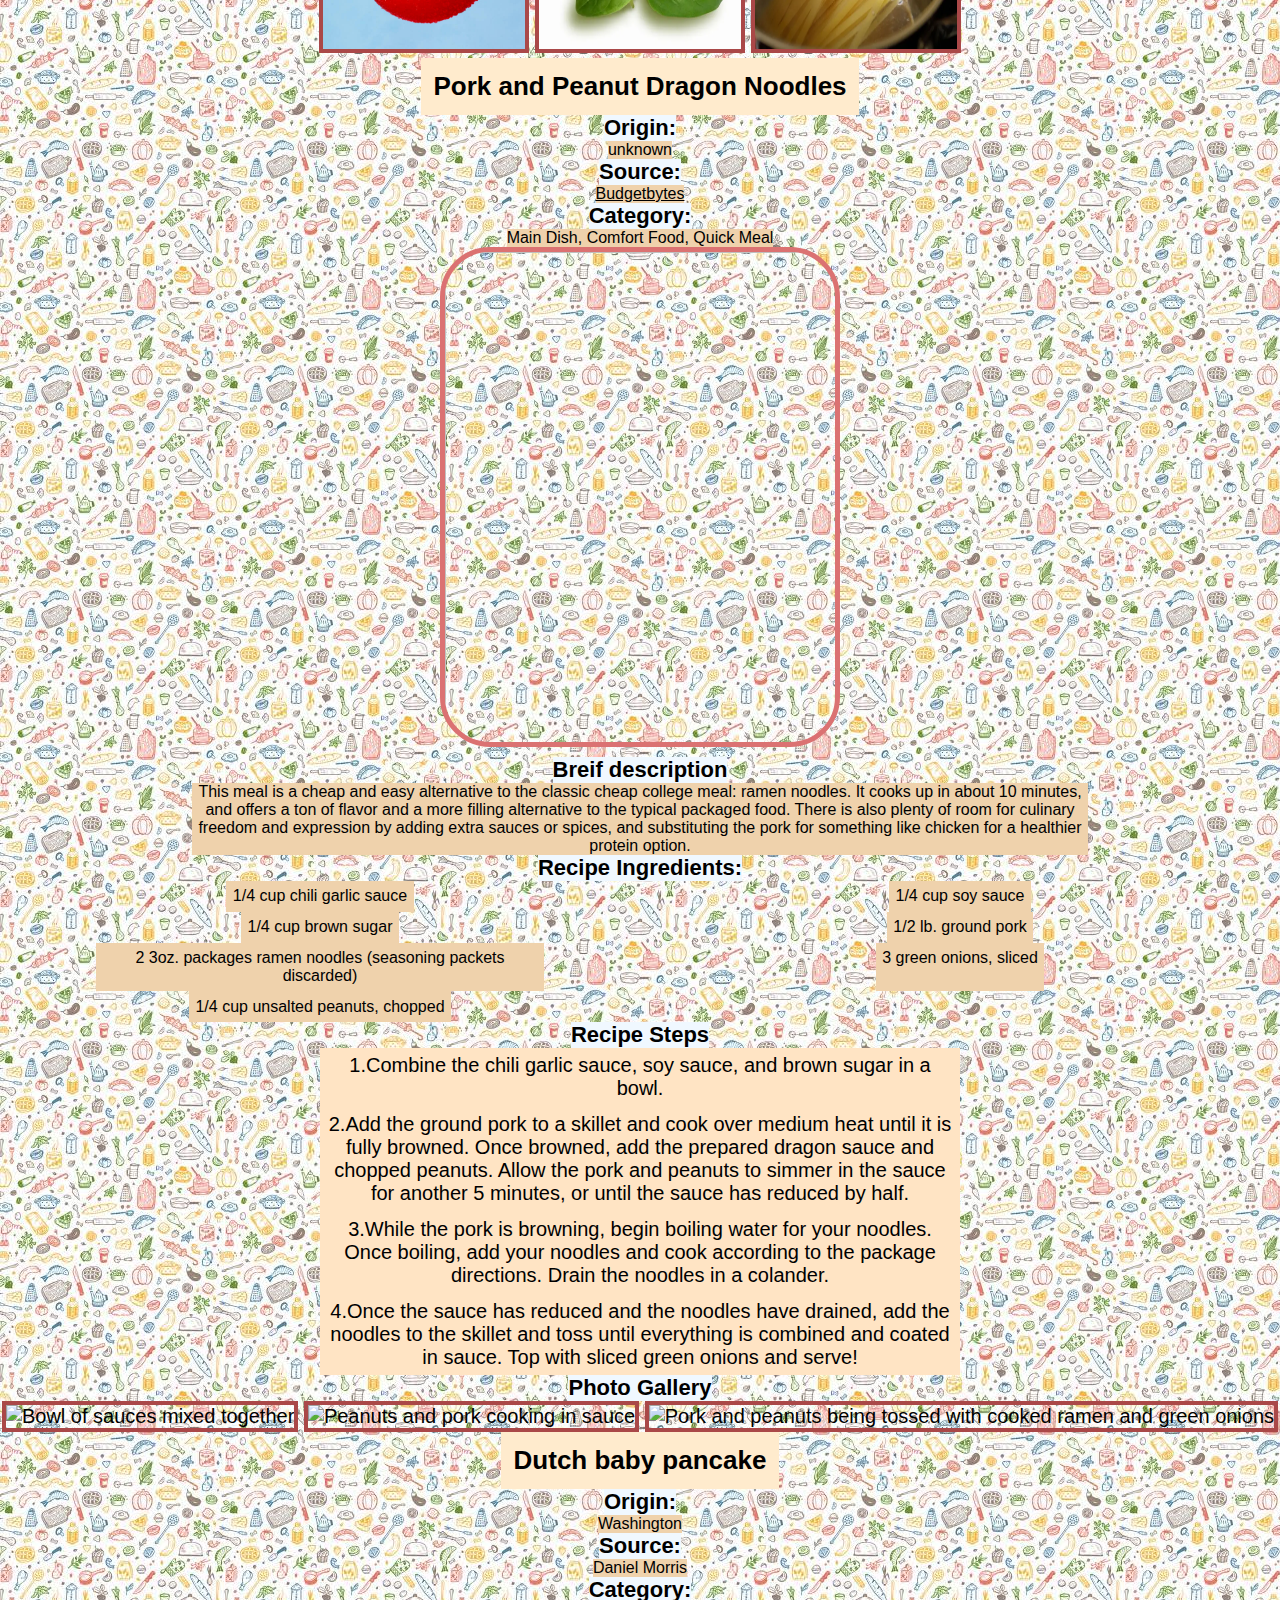
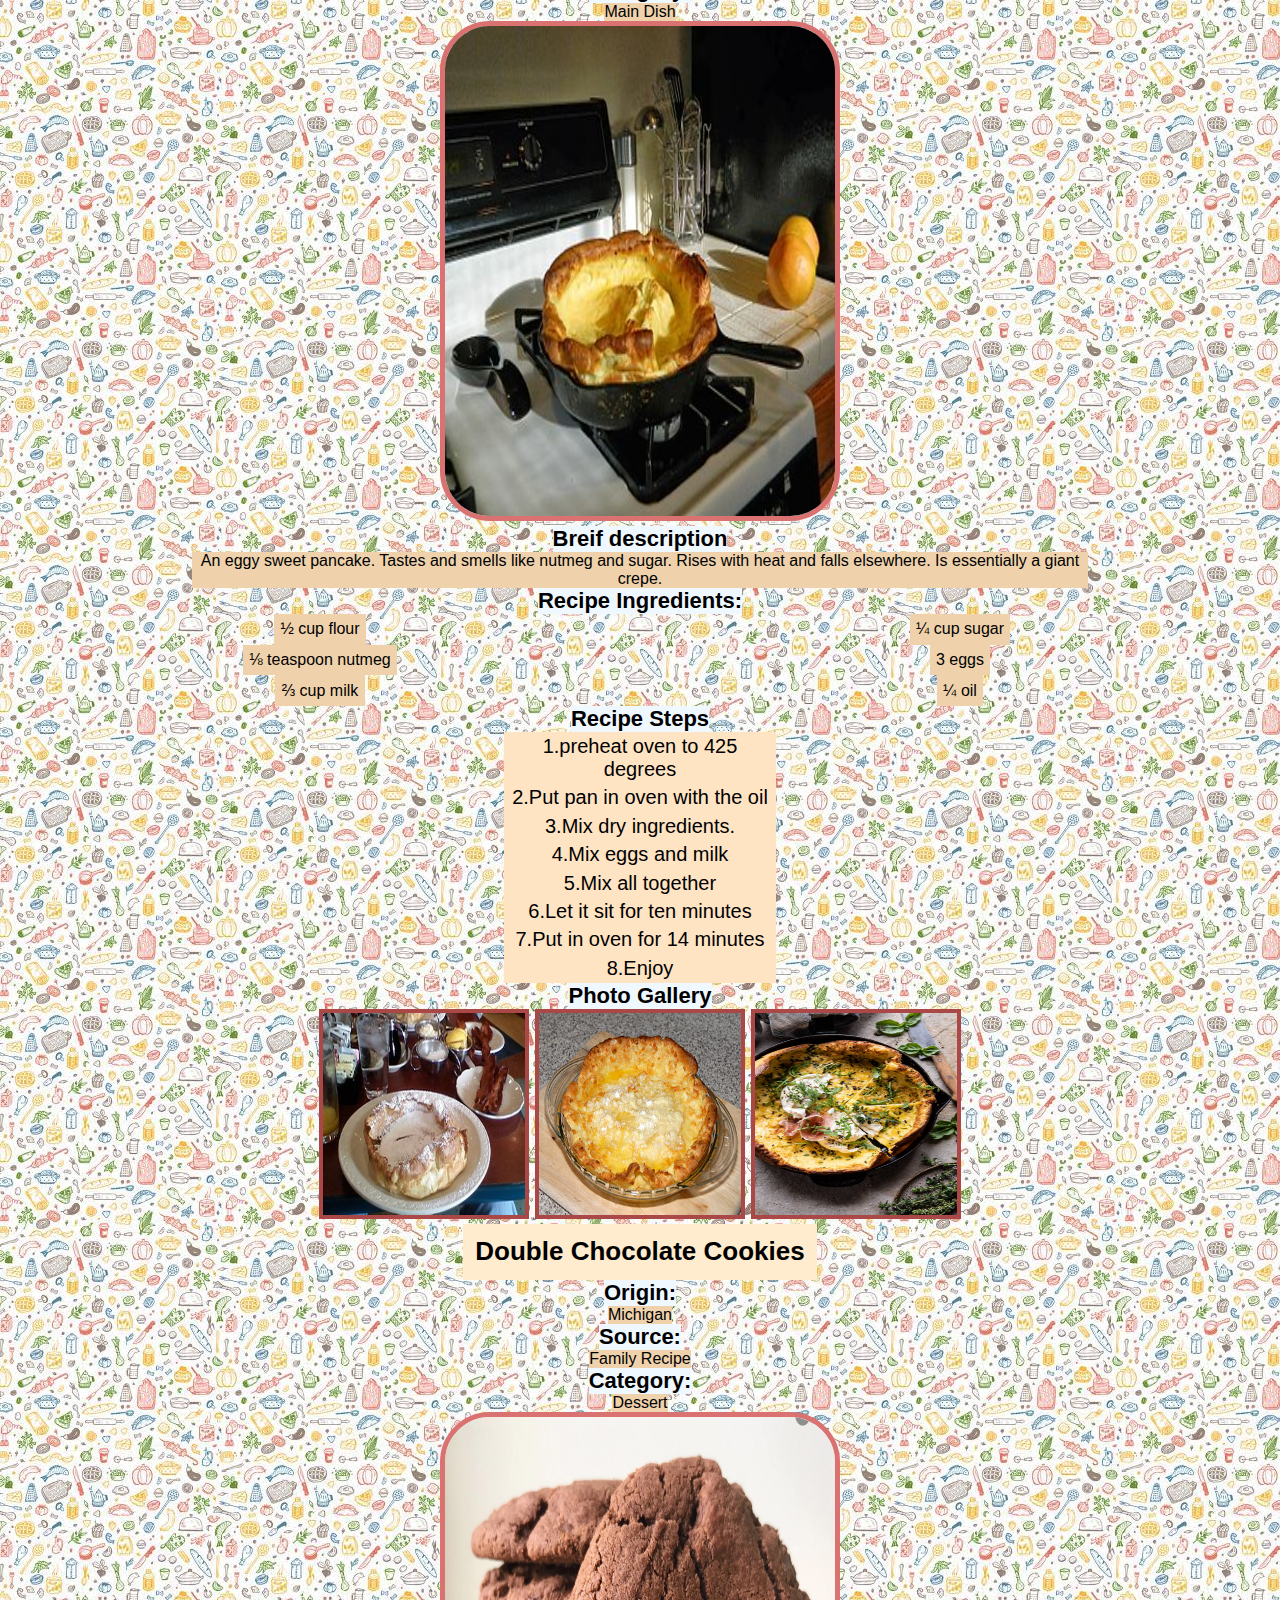
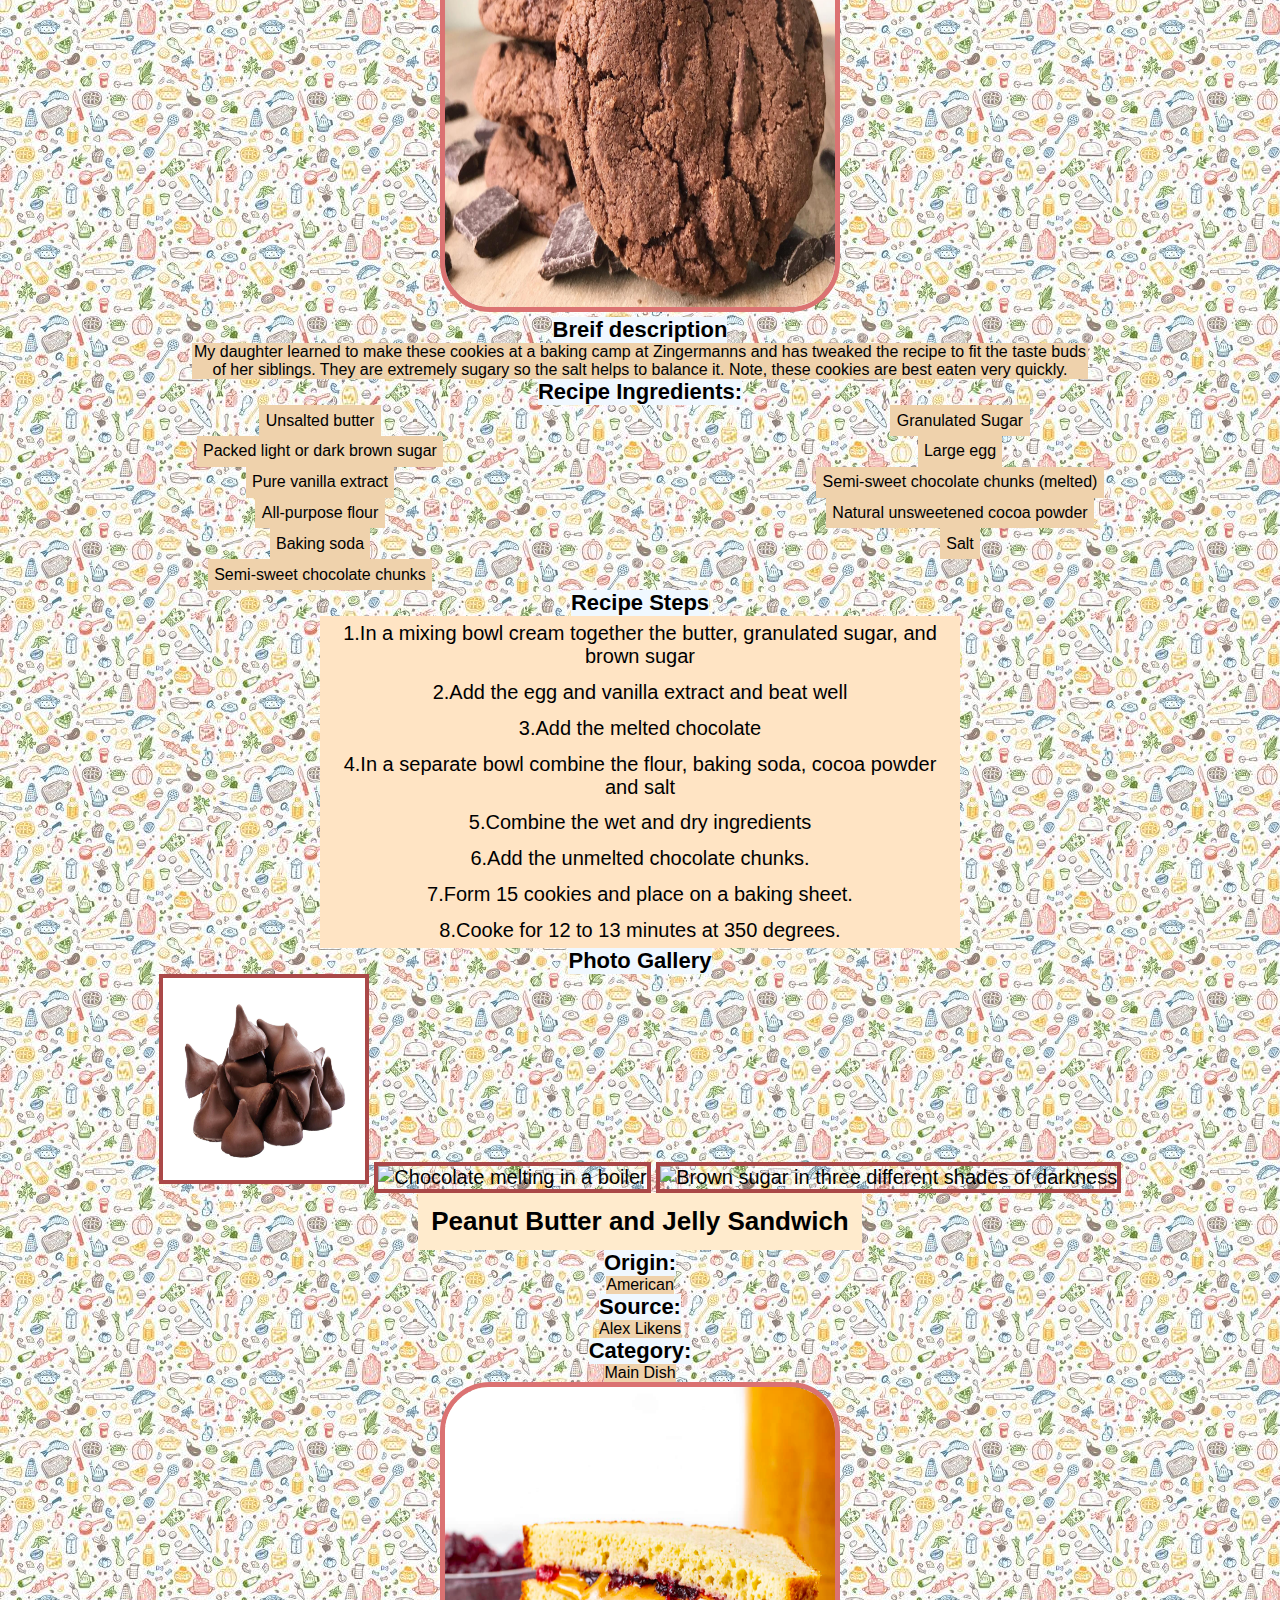
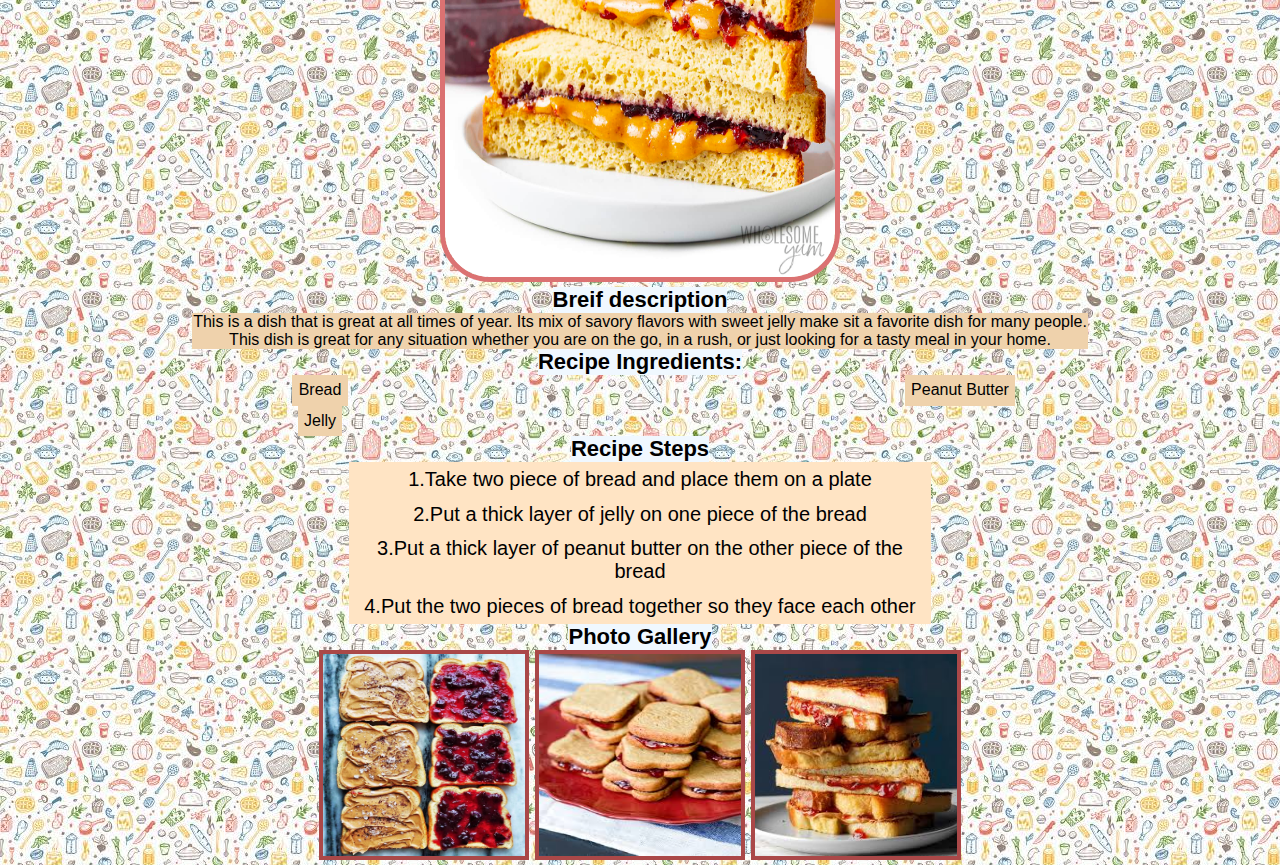
==== commit 15c5104a: "Add files via upload" ====
--- a/recipes.html
+++ b/recipes.html
@@ -8,16 +8,19 @@
     <link rel="stylesheet" href="css/style.css">
     
 </head>
+
 <body id="food">
-    <h1>Recipes</h1>
-    <a href="#main" id="skip">Skip to Main content</a>
-    <nav>
-        <ul>
-            <li><a href="index.html">Home/Pets</a></li>
-            <li class="active"><a href="recipes.html">Recipes</a></li>
-            <li><a href="travel.html">Travel</a></li>
-        </ul>
-    </nav>
+    <header>
+        <h1>Recipes</h1>
+        <a href="#main" id="skip">Skip to Main content</a>
+        <nav>
+            <ul>
+                <li><a href="index.html">Home/Pets</a></li>
+                <li class="active"><a href="recipes.html">Recipes</a></li>
+                <li><a href="travel.html">Travel</a></li>
+            </ul>
+        </nav>
+    </header>
     <main id ="main">
         <div>
             <h2>Tomato basil pasta</h2>
--- a/css/style.css
+++ b/css/style.css
@@ -105,7 +105,6 @@
 #pet .ll{
     border-bottom-left-radius: 50px;
 }
-#pet p{ padding: 10px}
 
 #food .out{text-decoration: underline;}
 
@@ -198,25 +197,28 @@
 #travel .prof{
     border: 7px solid black;
 }
+.still{
+    display:none;
+}
 
 #plane {
     width: 100px;
     height: 100px;
     background-color: red;
     position: relative;
-    animation-name: example;
+    animation-name: fly;
     animation-duration: 30s;
     animation-iteration-count: infinite;
     border-radius: 50%;
     border:3px solid black;
   }
-  
-  @keyframes example {
-    0%   {background-color:rgb(241, 241, 241); left:0px; top:0px;}
-    25%  {background-color:rgb(241, 241, 241); left:80%; top:0px;}
-    50%  {background-color:rgb(241, 241, 241); left:80%; top:10000px;}
-    75%  {background-color:rgb(241, 241, 241); left:0px; top:10000px;}
-    100% {background-color:rgb(241, 241, 241); left:0px; top:0px;}
+
+  @keyframes fly {
+    0%   {transform: rotate(90deg);background-color:rgb(241, 241, 241); left:0px; top:0px;}
+    25%  {transform: rotate(180deg);background-color:rgb(241, 241, 241); left:80%; top:0px;}
+    50%  {transform: rotate(270deg);background-color:rgb(241, 241, 241); left:80%; top:12000px;}
+    75%  {transform: rotate(360deg);background-color:rgb(241, 241, 241); left:0px; top:12000px;}
+    100% {transform: rotate(90deg);background-color:rgb(241, 241, 241); left:0px; top:0px;}
   }
 
   @media screen and (prefers-reduced-motion: reduce){
@@ -227,10 +229,15 @@
       -webkit-transition: none; 
       transition: none;
      }
-  .prof{
-    animation-play-state: paused;
-  }
+.still{
+    display: inherit;
+    margin: 0 auto;
+}
+.gif{display: none;}
   #plane{
     display:none;
   }
-  }+  }
+  #pet{font-family: 'Franklin Gothic Medium', 'Arial Narrow', Arial, sans-serif;}
+  #food{font-family: Verdana, Geneva, Tahoma, sans-serif;}
+  #travel{font-family:'Segoe UI', Tahoma, Geneva, Verdana, sans-serif;}